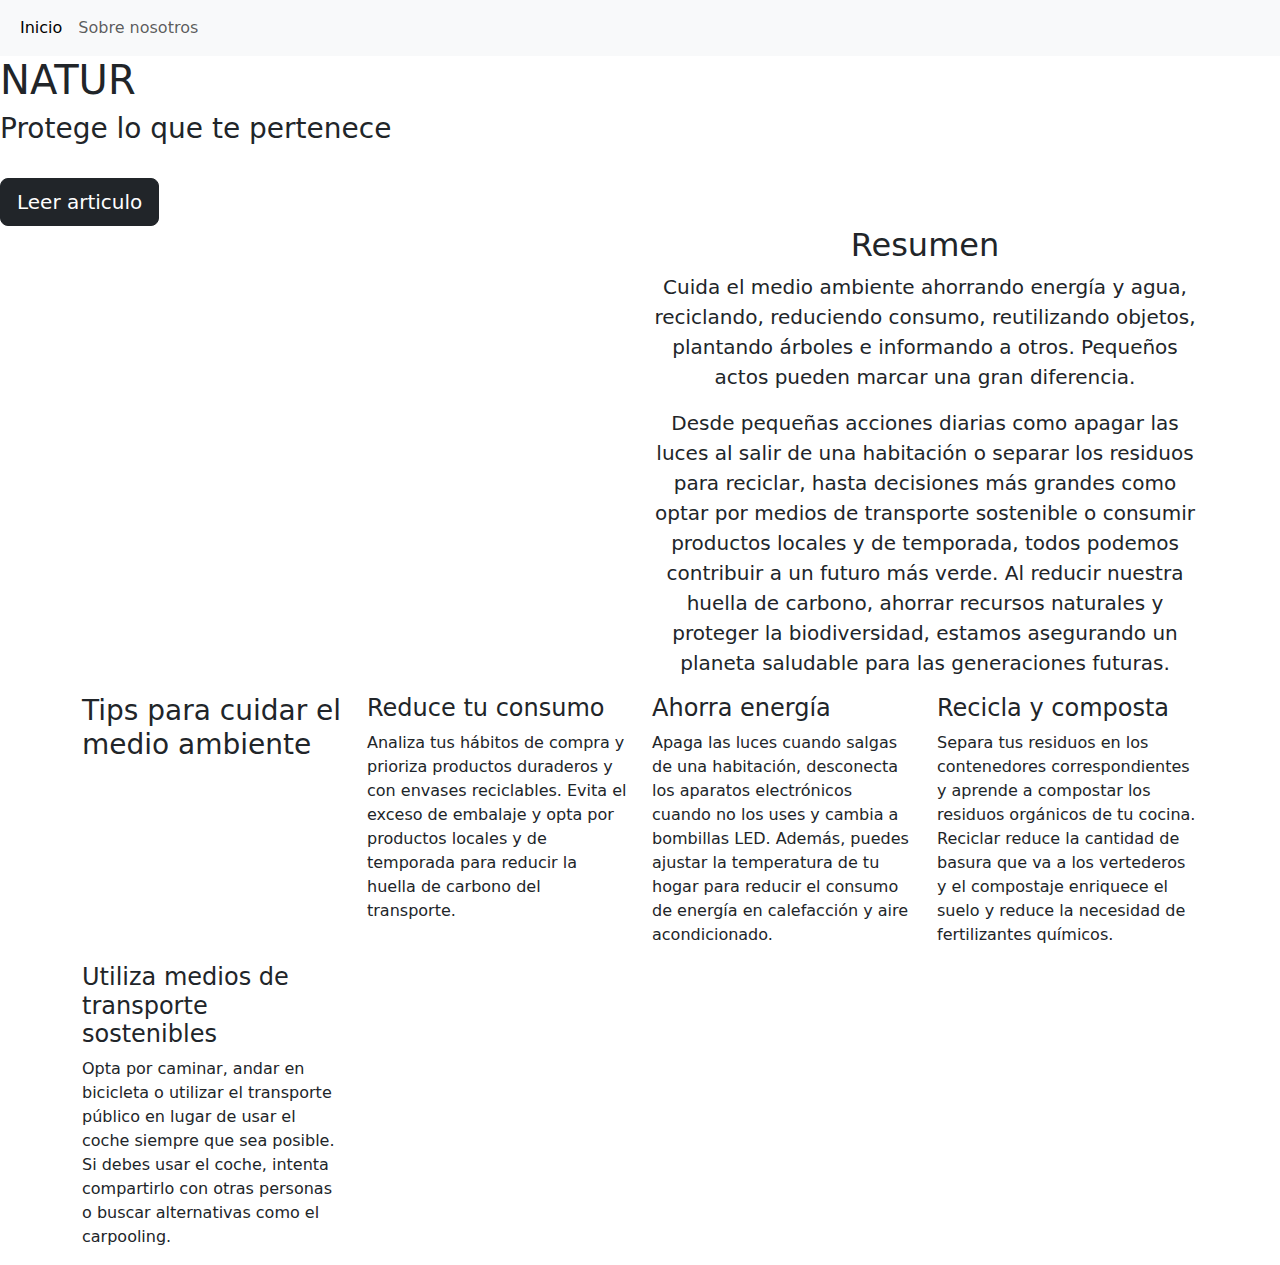
==== index.html @ 8ff6c135 "Update index.html" ====
<!DOCTYPE html>
<html lang="en">
<head>

  <title>Ugh me voy a matar!!!</title>
  <link rel="icon" href="img/svg.svg" type="image/icon type">
  <link rel="canonical" href="https://blog.appseed.us/bootstrap-for-beginners-with-examples/" />
  <meta name="viewport" http-equiv="X-UA-Compatible" content="IE=edge, chrome=1" />
  <meta charset="UTF-8">
    <meta http-equiv="X-UA-Compatible" content="IE=edge">
    <meta name="viewport" content="width=device-width, initial-scale=1.0">
    <link rel="stylesheet" href="./font-awesome-4.7.0/css/font-awesome.min.css">
    <link href="https://cdn.jsdelivr.net/npm/bootstrap@5.3.3/dist/css/bootstrap.min.css" rel="stylesheet" integrity="sha384-QWTKZyjpPEjISv5WaRU9OFeRpok6YctnYmDr5pNlyT2bRjXh0JMhjY6hW+ALEwIH" crossorigin="anonymous">
    <link rel="stylesheet" href="style.css">

</head>
<body>
  <nav class="navbar navbar-expand-md bg-body-tertiary ">
    <div class="container-fluid">
      <a class="navbar-brand navbar-nav me-auto mb-0 text-success mb-lg-0">
        <img src="./img/svg.svg" alt="">
      </a>
      <button class="navbar-toggler" type="button" data-bs-toggle="collapse" data-bs-target="#navbarText" aria-controls="navbarText" aria-expanded="false" aria-label="Toggle navigation">
        <span class="navbar-toggler-icon"></span>
      </button>
      <div class="collapse navbar-collapse" id="navbarText">
        <ul class="navbar-nav me-auto mb-2 mb-lg-0">
          <li class="nav-item">
            <a class="nav-link active" aria-current="page" href="./index.html">Inicio</a>
          </li>
          <li class="nav-item">
            <a class="nav-link" href="./Info.html">Sobre nosotros</a>
          </li> 
        </ul>
      </div>
    </div>
  </nav>
<div id="main">
  <div class="getstarted">
    <h1>NATUR</h1>
    <h3>Protege lo que te pertenece</h3>
    <br />
    <a href="https://www.gob.mx/semarnat/acciones-y-programas/acciones-para-cuidar-el-medio-ambiente-17102"
       target="_blank"  
       class="btn btn-dark btn-lg">Leer articulo
      </a>
  </div>
</div>
<div class="padding">
  <div class="container">
    <div class="row">
      <div class="col-sm-6">
        <img src="./img/Bełchatów_Elektrownia.jpg" alt="">
      </div>
      <div class="col-sm-6 text-center">
        <h2>Resumen</h2>
        <p class="lead">Cuida el medio ambiente ahorrando energía y agua, reciclando, reduciendo consumo, reutilizando objetos, plantando árboles e informando a otros. Pequeños actos pueden marcar una gran diferencia.</p>
        <p class="lead ">Desde pequeñas acciones diarias como apagar las luces al salir de una habitación o separar los residuos para reciclar, hasta decisiones más grandes como optar por medios de transporte sostenible o consumir productos locales y de temporada, todos podemos contribuir a un futuro más verde. Al reducir nuestra huella de carbono, ahorrar recursos naturales y proteger la biodiversidad, estamos asegurando un planeta saludable para las generaciones futuras. </p>
      </div>
    </div>
  </div>
</div>
<div class="padding">
  <div class="container">
    <div class="row">
      <div class="col-lg-3 col-md-6 col-sm-12 col-xs-12 pb-4 sigma h-75">
        <h3>
          Tips para cuidar el medio ambiente
        </h3>
      </div>
      <div class="col-lg-3 col-md-3 col-sm-6 col-xs-12">
        <h4>Reduce tu consumo</h4>
        <p>Analiza tus hábitos de compra y prioriza productos duraderos y con envases reciclables. Evita el exceso de embalaje y opta por productos locales y de temporada para reducir la huella de carbono del transporte.</p>
      </div>
      <div class="col-lg-3 col-md-3 col-sm-6 col-xs-12">
        <h4>Ahorra energía</h4>
        <p>Apaga las luces cuando salgas de una habitación, desconecta los aparatos electrónicos cuando no los uses y cambia a bombillas LED. Además, puedes ajustar la temperatura de tu hogar para reducir el consumo de energía en calefacción y aire acondicionado.</p>
      </div>
      <div class="col-lg-3 col-md-3 col-sm-6 col-xs-12">
        <h4>Recicla y composta</h4>
        <p> Separa tus residuos en los contenedores correspondientes y aprende a compostar los residuos orgánicos de tu cocina. Reciclar reduce la cantidad de basura que va a los vertederos y el compostaje enriquece el suelo y reduce la necesidad de fertilizantes químicos.</p>
      </div>
      <div class="col-lg-3 col-md-3 col-sm-6 col-xs-12">
        <h4>Utiliza medios de transporte sostenibles</h4>
        <p>Opta por caminar, andar en bicicleta o utilizar el transporte público en lugar de usar el coche siempre que sea posible. Si debes usar el coche, intenta compartirlo con otras personas o buscar alternativas como el carpooling.</p>
      </div>
    </div>
  </div>
</div>
<div id="fixed"></div>
<script src="https://cdn.jsdelivr.net/npm/bootstrap@5.3.3/dist/js/bootstrap.bundle.min.js" integrity="sha384-YvpcrYf0tY3lHB60NNkmXc5s9fDVZLESaAA55NDzOxhy9GkcIdslK1eN7N6jIeHz" crossorigin="anonymous"></script>
</body>
</html>
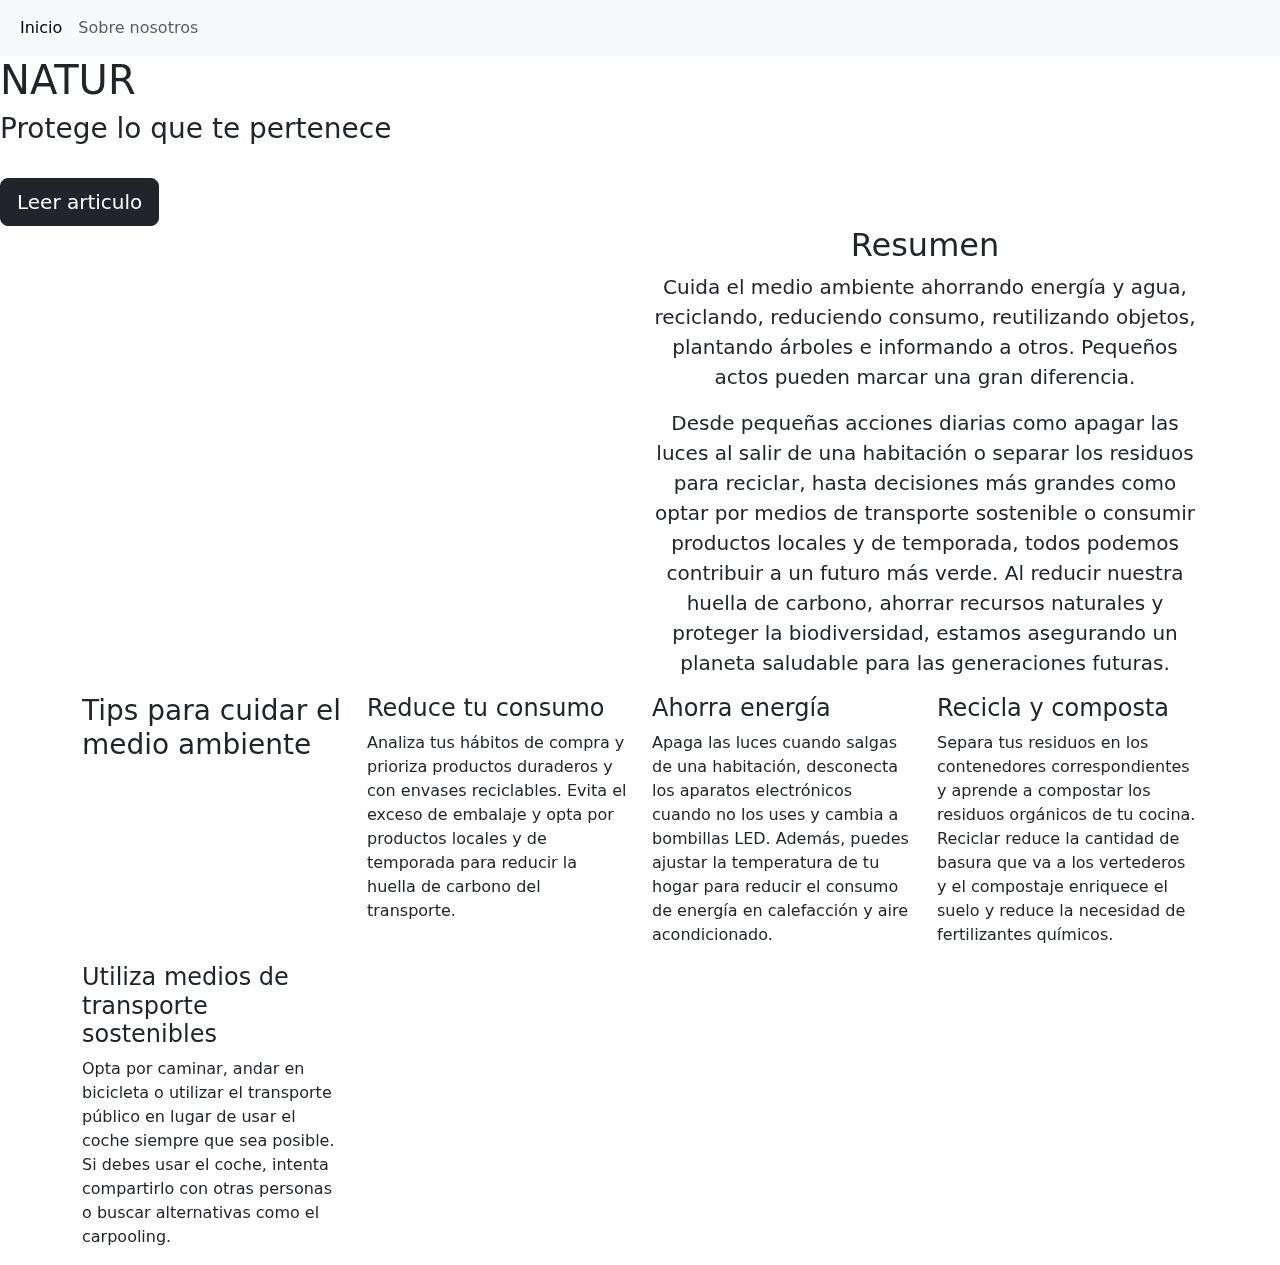
==== commit 3595a27b: "Update index.html" ====
--- a/index.html
+++ b/index.html
@@ -2,7 +2,7 @@
 <html lang="en">
 <head>
 
-  <title>Ugh me voy a matar!!!</title>
+  <title>Natur</title>
   <link rel="icon" href="img/svg.svg" type="image/icon type">
   <link rel="canonical" href="https://blog.appseed.us/bootstrap-for-beginners-with-examples/" />
   <meta name="viewport" http-equiv="X-UA-Compatible" content="IE=edge, chrome=1" />
@@ -12,6 +12,7 @@
     <link rel="stylesheet" href="./font-awesome-4.7.0/css/font-awesome.min.css">
     <link href="https://cdn.jsdelivr.net/npm/bootstrap@5.3.3/dist/css/bootstrap.min.css" rel="stylesheet" integrity="sha384-QWTKZyjpPEjISv5WaRU9OFeRpok6YctnYmDr5pNlyT2bRjXh0JMhjY6hW+ALEwIH" crossorigin="anonymous">
     <link rel="stylesheet" href="style.css">
+    <link rel="stylesheet" href="./img/css.css">
 
 </head>
 <body>
--- a/img/css.css
+++ b/img/css.css
@@ -0,0 +1,3716 @@
+@import url("https://fonts.googleapis.com/css2?family=Poppins:ital,wght@0,100;0,200;0,300;0,400;0,500;0,600;0,700;0,800;0,900;1,100;1,200;1,300;1,400;1,500;1,600;1,700;1,800;1,900&display=swap");
+@import url("https://nfld99.github.io/Better-Discord/Source_Code/Addons/Use_Fonts/DiscordFont.css");
+@import url("https://fonts.googleapis.com/css2?family=Poiret+One&display=swap");
+@import url("https://fonts.googleapis.com/css2?family=Roboto:wght@500&display=swap");
+@import url("https://fonts.googleapis.com/css2?family=Libre+Barcode+128&family=Libre+Barcode+128+Text&display=swap");
+@import url("https://fonts.googleapis.com/css2?family=Monoton&display=swap");
+
+/****ADDONS****/
+@import url("https://mwittrien.github.io/BetterDiscordAddons/Themes/BlurpleRecolor/BlurpleRecolor.css");
+@import url("https://warrayquipsome.github.io/Chillax/ChillaxTag.css");
+@import url("https://warrayquipsome.github.io/Chillax/Addons/SettingsModalEdited.css");
+@import url("https://crearts-community.github.io/Friends-Grid/theme.css");
+@import url("https://neodymium7.github.io/BetterDiscordStuff/CSS/AddServerDarkMode.css");
+@import url("https://dablulite.github.io/css-snippets/AccountDetailsGrid/import.css");
+@import url("https://dablulite.github.io/css-snippets/NoLightInDark/import.css");
+
+
+/***TRANSPARENT CODES***/
+/**transparent part LVL I**/
+/*home tab fix*/
+.forumOrHome_ff5f90 {
+    background: transparent;
+}
+
+/*spotify controls error background*/
+.panels_a4d4d9 span {
+    background: transparent !important;
+}
+
+/*friends tab*/
+.content_a4d4d9 > div,
+.panels_a4d4d9 {
+    background: transparent !important;
+}
+
+/*transparent scrollbar*/
+::-webkit-scrollbar,
+::-webkit-scrollbar-track,
+::-webkit-scrollbar-track-piece {
+    border-color: transparent !important;
+    background: transparent !important;
+}
+
+::-webkit-scrollbar-thumb {
+    border: none !important;
+    background-clip: content-box !important;
+    background: var(--chillax-scroller-color) !important;
+}
+
+/*transparent call background*/
+.wrapper_d880dc,
+.minimum_d880dc,
+.callContainer_d880dc {
+    background: none !important;
+}
+
+.root_f42a96,
+.tile_dc5fc4 {
+    background: none;
+}
+
+.videoGrid_bae578 {
+    background: transparent !important;
+}
+
+/* transparent role selection / browse channels / members page background */
+.container_fc4f04,
+.container_f1fd9c,
+.container_c2efea {
+    background-color: transparent !important;
+}
+
+/* transparent default avatar section background */
+.container_b2ca13 {
+    background: transparent !important;
+}
+
+/**transparent part LVL II**/
+/*small profile modal*/
+html.theme-dark .userPopout-2j1gM4 {
+    background-color: rgba(0, 0, 0, 0.4);
+    backdrop-filter: blur(4px);
+}
+
+html.theme-dark .footer-3naVBw {
+    background-color: rgba(0, 0, 0, 0) !important;
+}
+
+html.theme-dark .avatar-2Vndt_ {
+    border: 6px solid transparent;
+    background-color: transparent;
+}
+
+html.theme-dark .bodyInnerWrapper-2bQs1k {
+    background: transparent;
+}
+
+/*small profile modal 2*/
+.avatar-2OC07D {
+    background: none;
+    box-shadow: none !important;
+}
+
+.avatarHint_f89da9 foreignObject {
+    mask: none;
+}
+
+.avatarHintInner_f89da9 {
+    border-radius: 50px;
+}
+
+/*bd editor titlebar*/
+html.theme-dark .floating-window-titlebar {
+    background-color: rgba(0, 0, 0, 0.575);
+    backdrop-filter: blur(2px);
+}
+
+/*code block*/
+html.theme-dark .scrollbar_c858ce {
+    background-color: rgba(0, 0, 0, 0.377) !important;
+}
+
+/*menu blur*/
+html.theme-dark .menu_d90b3d {
+    /*Main class*/
+    background-color: rgba(0, 0, 0, 0.3);
+}
+
+.menu_d90b3d::before,
+.menu_d90b3d.submenu-1apzyU::before {
+    /*Blurs the menu*/
+    content: "";
+    position: absolute;
+    height: 100%;
+    width: 100%;
+    -webkit-backdrop-filter: blur(5px);
+    backdrop-filter: blur(15px);
+    z-index: -1;
+    border-radius: 5px;
+}
+
+/* Fix blur in nested floating menu */
+.submenu_d90b3d.menu_d90b3d::before {
+    width: calc(100% - 16px);
+}
+
+/*all in settings*/
+.messagesPopoutWrap_ac90a2,
+.drawerSizingWrapper_af5dbb {
+    backdrop-filter: blur(5px) !important;
+    background: #0004 !important;
+}
+
+.inspector-2A2Ch {
+    backdrop-filter: blur(5px);
+    background: transparent;
+}
+
+.feature-2IUcBI,
+.container-2nx-BQ,
+.bd-switch-body {
+    background: #0007 !important;
+}
+
+.verticalFit_f66684,
+.card-16VQ8C {
+    background: #0001 !important;
+}
+
+.bottomDivider_f66684 {
+    background: transparent !important;
+}
+
+.bar-1Bhnl9,
+.markDash-yk2kJ- {
+    background: rgb(175, 175, 175) !important;
+}
+
+.popout-1KHNAq {
+    backdrop-filter: blur(5px);
+}
+
+.bd-addon-card {
+    background: rgba(0, 0, 0, 0.349) !important;
+}
+
+.bd-addon-header {
+    background: transparent !important;
+}
+
+/*forum channel*/
+.container-3wLKDe {
+    background: transparent !important;
+}
+
+/*--FANCY CSS CODES--*/
+/*discord wordmark*/
+.wordmark_a934d8 path {
+    display: none !important;
+}
+
+html.theme-dark .wordmark_a934d8::before {
+    content: "‏‏‎ c h i l l a x";
+    font-size: 12px;
+    font-family: "Poiret one" !important;
+    position: fixed;
+    color: rgb(255, 255, 255);
+    background: var(--window-colour);
+    backdrop-filter: blur(var(--window-blur));
+    border-radius: 5px;
+    padding: 7px 11px 7px 7px;
+    margin-left: 20px;
+    margin-top: 5px;
+    pointer-events: all;
+    transition: 0.5s ease-in-out;
+}
+
+.wordmark_a934d8:hover:before {
+    content: "‏‏‎ c h i l l a x";
+    letter-spacing: 2px;
+}
+
+/* button design*/
+html.theme-dark .lookFilled_dd4f85 {
+    border-radius: 45px;
+    background: rgb(36, 36, 36) !important;
+    color: rgb(255, 255, 255) !important;
+    box-shadow: 0px 8px 15px rgba(0, 0, 0, 0.1);
+    font-family: "Roboto";
+    font-size: 12px;
+    transition: 0.2s;
+}
+
+html.theme-dark .lookFilled_dd4f85:hover {
+    box-shadow: 0px 8px 15px rgba(0, 0, 0, 0.4);
+    background: rgb(0, 0, 0) !important;
+    transition: 0.1s;
+}
+
+/*channel unread pill*/
+.unread_d8bfb3 {
+    margin-left: 4px;
+    border-radius: 20px;
+}
+
+/* Fix so that the unread button/container always stays visible
+ on top of other stuff like spotify controls etc */
+
+.unreadBottom_c43953 {
+    z-index: 9999 !important;
+}
+
+.container_eba0ba.bottom_eba0ba {
+    z-index: 9999 !important;
+}
+
+/*spotify gradient thing*/
+html.theme-dark .timeline-UWmgAx:hover .barFill-Dhkah7 {
+    background: linear-gradient(135deg, #2b2b2b, var(--accentcolorV2));
+}
+
+/*chatbox recolour*/
+.input-2g-os5,
+.scrollableContainer_bdf0de {
+    background-color: transparent !important;
+    transition: background-color 0.2s ease, border-color 0.2s ease;
+    outline: none;
+}
+
+.placeholder_a552a6.slateTextArea_e52116.fontSize16Padding_bdf0de {
+    color: transparent !important;
+}
+
+html.theme-dark .input-2g-os5:hover,
+html.theme-dark .scrollableContainer_bdf0de:hover {
+    background-color: #00000023 !important;
+}
+
+/* attachedBars is the reply bar */
+html.theme-dark .input-2g-os5:focus-within,
+html.theme-dark .scrollableContainer_bdf0de:focus-within {
+    background-color: #181a1d !important;
+    box-shadow: 0px 8px 18px rgba(0, 0, 0, 0.2);
+}
+
+.message_d5deea {
+    border-radius: 8px !important;
+}
+
+.mentioned_d5deea {
+    border-radius: 0 8px 8px 0 !important
+}
+
+/*Textbox Text*/
+html.theme-dark .placeholder_a552a6 {
+    visibility: hidden !important;
+}
+
+html.theme-dark .placeholder_a552a6::before {
+    content: var(--chillax-input-field);
+    color: rgba(255, 255, 255, 0.2);
+    font-family: "Poppins";
+    font-size: 13px;
+    visibility: visible !important;
+}
+
+/* Change the message in the messagebox when you're restricted from sending messages in that channel. */
+html.theme-dark .innerDisabled_d0696b .placeholder_a552a6::before {
+    content: var(--chillax-input-field-locked) !important;
+}
+
+/* Fix slight scroll when text box is empty */
+.inner_bdf0de {
+    overflow: hidden !important;
+}
+
+/* Replace Wandering Cubes Spinner/loading discord image with gif*/
+span[class="inner-26JK4f"]:after {
+    background-image: url("https://multiplexurbangreen.com/images/loader.gif");
+    background-size: cover;
+    display: inline-block;
+    width: 32px;
+    height: 32px;
+    content: "";
+}
+
+span[class="inner-26JK4f"] > * {
+    display: none;
+}
+
+/* member list and friend DMs hover effect */
+.clickable_d808b0:hover,
+.interactive_f5eb4b:hover {
+    transform: scale(1.1);
+    transition: all 0.2s;
+}
+
+.clickable_d808b0,
+.interactive_f5eb4b {
+    transition: all 0.3s;
+}
+
+/*recolor search*/
+html.theme-dark .container_eedf95 {
+    -webkit-box-shadow: var(--elevation-high) !important;
+    box-shadow: var(--elevation-high) !important;
+}
+
+html.theme-dark .elevationBorderHigh_ff8688 {
+    box-shadow: none !important;
+    background: rgba(0, 0, 0, 0.555) !important;
+    backdrop-filter: blur(10px) !important;
+}
+
+html.theme-dark .container_eedf95 {
+    border-radius: 8px !important;
+}
+
+html.theme-dark .option-2KkUJO:after {
+    display: none !important;
+}
+
+html.theme-dark .searchOption-351dTI .filter-5YbOzJ {
+    color: var(--accentcolorV2) !important;
+}
+
+/*connected vc buttons background*/
+.wrapper_b6e2f9,
+.centerButton_ef18ee.colorable_ef18ee {
+    background-color: var(--accentcolorV2) !important;
+    border-radius: 50px;
+}
+
+/*better mark as read button*/
+@keyframes pop {
+    from {
+        transform: translateY(30px);
+        opacity: 0.4;
+    }
+
+    to {
+        transform: translateY(0);
+        opacity: 1;
+    }
+}
+
+.newMessagesBar_cf58b5.barBase_cf58b5 {
+    margin-left: auto;
+    margin-top: auto;
+    align-self: flex-end;
+    justify-self: flex-end !important;
+    position: absolute !important;
+    z-index: 998;
+    bottom: 78px;
+    right: 22px;
+    padding: 8px 8px !important;
+    width: 25.5px;
+    height: 20px;
+    background-color: var(--brand-experiment);
+    box-shadow: var(--elevation-high);
+    border-radius: 100px;
+    display: flex;
+    animation: pop 0.2s ease-in;
+    transition: font-size 0s, color 0.2s 0.1s, padding 0.4s, width 0.1s 50ms;
+    opacity: 1;
+}
+
+.newMessagesBar_cf58b5.barBase_cf58b5:hover {
+    padding: 8px 18px !important;
+    width: 105px;
+    transition: font-size 0s, color 0.2s 0.1s, padding 0.4s, width 0.1s 50ms;
+}
+
+.newMessagesBar_cf58b5.barBase_cf58b5 > button {
+    font-size: 0px;
+    color: transparent !important;
+    transition: color 0.3s 0.1s, padding 0.4s;
+}
+
+.newMessagesBar_cf58b5.barBase_cf58b5:hover > button {
+    font-size: 14px;
+    color: #ffffff !important;
+    transition: color 0.3s 0.1s, padding 0.4s;
+}
+
+.barButtonIcon_cf58b5 {
+    order: -1;
+    margin: 0;
+    margin-right: 0;
+    margin-left: 6.5px;
+    transition: all 0.2s;
+    color: #fff !important;
+}
+
+.newMessagesBar_cf58b5.barBase_cf58b5:hover .barButtonIcon_cf58b5 {
+    margin-right: 5px;
+    margin-left: 0;
+}
+
+.barButtonBase_cf58b5 {
+    padding: 0;
+}
+
+.barButtonMain_cf58b5,
+.barButtonMain_cf58b5 * {
+    display: none !important;
+}
+
+/* Better Jump To Present Button */
+[class*="jumpToPresentBar"] {
+    display: contents;
+}
+
+[class*="jumpToPresentBar"] > button:first-child {
+    display: none;
+}
+
+[class*="jumpToPresentBar"] > button:last-child {
+    position: absolute;
+    z-index: 1;
+    bottom: 24px;
+    right: 22px;
+    padding: 8px !important;
+    height: auto;
+    background-color: var(--accentcolorV2);
+    box-shadow: var(--elevation-high);
+    border-radius: 100px;
+    display: flex;
+    font-size: 0px;
+    color: transparent;
+    transition: font-size 0.2s 0.1s, color 0.2s, padding 0.4s 0.1s;
+}
+
+[class*="jumpToPresentBar"] > button svg {
+    order: -1;
+    margin: 0px;
+    height: 24px;
+    width: 24px;
+    top: auto;
+    margin-right: 0px;
+    margin-left: 0px;
+    color: #ffffff;
+    transition: margin 0.6s;
+}
+
+[class*="jumpToPresentBar"]:hover > button {
+    padding: 8px 18px !important;
+    font-size: 14px;
+    color: #ffffff;
+    transition: font-size 0.2s, color 0.2s 0.1s, padding 0.4s;
+}
+
+[class*="jumpToPresentBar"]:hover > button svg {
+    margin-right: 2px;
+    margin-left: -6px;
+}
+
+/*menu animation*/
+.container_eedf95,
+.css-1x99fvh-menu,
+.css-3vaxre-menu,
+.drawerSizingWrapper_af5dbb,
+.layer-2aCOJ3 div[role="dialog"],
+.layer-2aCOJ3 div[role="menu"],
+.messagesPopoutWrap_ac90a2,
+.popout-1KHNAq[role="listbox"] {
+    animation: animation-top 0.25s ease;
+}
+
+.layer-2aCOJ3 .animatorLeft-3yvG13 div[role="dialog"] {
+    position: relative;
+    animation: animation-left 0.25s ease;
+}
+
+.layer-2aCOJ3 div[role="dialog"] .messagesPopoutWrap_ac90a2 {
+    animation: none;
+}
+
+.layer-2aCOJ3 .animatorRight-xAUgTY .userPopout-2j1gM4 {
+    transform-origin: center left;
+    animation: animation-right 0.25s ease;
+}
+
+@keyframes animation-top {
+    0% {
+        -webkit-transform: translate(0, calc(14px * -1));
+        transform: translate(0, calc(14px * -1));
+        opacity: 0;
+    }
+
+    100% {
+        -webkit-transform: translate(0, 0);
+        transform: translate(0, 0);
+        opacity: 1;
+    }
+}
+
+@keyframes animation-left {
+    0% {
+        -webkit-transform: translate(calc(14px * -1), 0);
+        transform: translate(calc(14px * -1), 0);
+        opacity: 0;
+    }
+
+    100% {
+        -webkit-transform: translate(0, 0);
+        transform: translate(0, 0);
+        opacity: 1;
+    }
+}
+
+@keyframes animation-right {
+    0% {
+        -webkit-transform: translate(14px, 0);
+        transform: translate(14px, 0);
+        opacity: 0;
+    }
+
+    100% {
+        -webkit-transform: translate(0, 0);
+        transform: translate(0, 0);
+        opacity: 1;
+    }
+}
+
+/*channel hover effect*/
+html.theme-dark .mainContent-20q_Hp {
+    transition: all 0.3s;
+    position: relative;
+}
+
+html.theme-dark .mainContent-20q_Hp {
+    transition: all 0.3s;
+}
+
+html.theme-dark .mainContent-20q_Hp::before {
+    content: "";
+    position: absolute;
+    bottom: 0;
+    left: 0;
+    width: 100%;
+    height: 100%;
+    z-index: 1;
+    opacity: 0;
+    transition: all 0.3s;
+    border-top-width: 1px;
+    border-bottom-width: 1px;
+    border-top-style: solid;
+    border-bottom-style: solid;
+    border-top-color: rgba(255, 255, 255, 0.733);
+    border-bottom-color: rgba(255, 255, 255, 0.733);
+    transform: scale(0.1, 1);
+}
+
+html.theme-dark .mainContent-20q_Hp:hover {
+    letter-spacing: 1px;
+}
+
+html.theme-dark .mainContent-20q_Hp:hover::before {
+    opacity: 1;
+    transform: scale(1, 1);
+}
+
+html.theme-dark .mainContent-20q_Hp::after {
+    content: "";
+    position: absolute;
+    bottom: 0;
+    left: 0;
+    width: 100%;
+    height: 100%;
+    z-index: 1;
+    transition: all 0.3s;
+    background-color: rgba(255, 255, 255, 0);
+}
+
+html.theme-dark .mainContent-20q_Hp:hover::after {
+    opacity: 0;
+    transform: scale(0.1, 1);
+}
+
+html.theme-dark .wrapper_d8bfb3:hover {
+    animation: wave-text 1s ease-in-out infinite;
+}
+
+html.theme-dark .logo.is-animetion {
+    span:nth-of-type(1) {
+        animation-delay: 0s;
+    }
+
+    span:nth-of-type(2) {
+        animation-delay: 0.1s;
+    }
+
+    span:nth-of-type(3) {
+        animation-delay: 0.2s;
+    }
+
+    span:nth-of-type(4) {
+        animation-delay: 0.3s;
+    }
+
+    span:nth-of-type(5) {
+        animation-delay: 0.4s;
+    }
+}
+
+@keyframes wave-text {
+    00% {
+        transform: translateY(0em);
+    }
+
+    60% {
+        transform: translateY(-0.2em);
+    }
+
+    100% {
+        transform: translateY(0em);
+    }
+}
+
+/*bd editor control colour*/
+html.theme-dark #bd-editor-controls {
+    background-color: rgba(0, 0, 0, 0.575) !important;
+    box-shadow: none !important;
+}
+
+#floating-editor-window {
+    border-radius: 5px;
+}
+
+html.theme-dark .floating-window.resizable,
+html.theme-dark .floating-window-content,
+html.theme-dark .editor-wrapper,
+html.theme-dark .monaco-editor,
+html.theme-dark .monaco-editor-background,
+html.theme-dark .monaco-editor .inputarea.ime-input,
+html.theme-dark .monaco-editor .margin {
+    background: rgba(0, 0, 0, 0.1) !important;
+    backdrop-filter: blur(5px);
+}
+
+.btn-primary {
+    color: white !important;
+}
+
+/*welcome text*/
+html.theme-dark body:before {
+    content: "Greetings " var(--user-name) "!";
+    z-index: 1000000000000000000000000;
+    color: #fff;
+    background-color: #0000007a;
+    top: 0px;
+    left: 52%;
+    position: absolute;
+    border-radius: 5px;
+    padding: 5px 15px;
+    transform: translate(-60%, -100%);
+    animation: chl 3s ease;
+    animation-delay: 4s;
+}
+
+body,
+span:not(.spinner-item) {
+    -webkit-font-smoothing: antialiased;
+    -webkit-backface-visibility: hidden;
+}
+
+@-webkit-keyframes chl {
+    from {
+        transform: translate(-60%, -100%);
+    }
+
+    20% {
+        transform: translate(-60%, 20%);
+    }
+
+    80% {
+        transform: translate(-60%, 20%);
+    }
+
+    to {
+        transform: translate(-60%, -100%);
+    }
+}
+
+@keyframes chl {
+    from {
+        transform: translate(-60%, -100%);
+    }
+
+    20% {
+        transform: translate(-60%, 20%);
+    }
+
+    80% {
+        transform: translate(-60%, 20%);
+    }
+
+    to {
+        transform: translate(-60%, -100%);
+    }
+}
+
+/*default avatar*/
+[src="/assets/1f0bfc0865d324c2587920a7d80c609b.png"] {
+    content: url(https://i.imgur.com/tYEPmPZ.png);
+}
+
+[src="/assets/c09a43a372ba81e3018c3151d4ed4773.png"] {
+    content: url(https://i.imgur.com/tYEPmPZ.png);
+}
+
+[src="/assets/7c8f476123d28d103efe381543274c25.png"] {
+    content: url(https://i.imgur.com/tYEPmPZ.png);
+}
+
+[src="/assets/6f26ddd1bf59740c536d2274bb834a05.png"] {
+    content: url(https://i.imgur.com/tYEPmPZ.png);
+}
+
+[src="/assets/3c6ccb83716d1e4fb91d3082f6b21d77.png"] {
+    content: url(https://i.imgur.com/tYEPmPZ.png);
+}
+
+/*custom mentioned colour*/
+html.theme-dark .mentioned_d5deea:before {
+    background: linear-gradient(135deg, #3b3b3b, var(--accentcolorV2)) !important;
+}
+
+html.theme-dark .mentioned_d5deea {
+    background: linear-gradient(
+            60deg,
+            rgba(41, 41, 41, 0.3),
+            rgba(var(--accentcolor), 0.9)
+    ) !important;
+}
+
+html.theme-dark .mentioned_d5deea:hover {
+    background: linear-gradient(
+            60deg,
+            rgba(32, 32, 32, 0.5),
+            rgba(var(--accentcolor))
+    ) !important;
+}
+
+/*user popout animation*/
+html.theme-dark #app-mount [class*="userPopout"][aria-modal="true"] {
+    overflow: hidden;
+    opacity: 0;
+    -webkit-animation: fadeIn 0.5s ease forwards;
+    animation: fadeIn 0.5s ease forwards;
+}
+
+/*Hides CSS Tips*/
+.markdown-hover {
+    display: none;
+}
+
+/*remove limit css editor*/
+#floating-editor-window.resizable {
+    max-height: unset;
+    max-width: unset;
+}
+
+.floating-window.resizable {
+    min-width: unset;
+    min-height: unset;
+    max-width: unset;
+    max-height: unset;
+}
+
+/* Minified search bar */
+:root {
+    --transitionspeed: 0.25s;
+}
+
+.search_a46bef:not(.open_a46bef) .searchBar_a46bef {
+    width: 20px;
+    transition: var(--transitionspeed);
+    background-color: transparent;
+}
+
+.search_a46bef:not(.open_a46bef):hover .searchBar_a46bef {
+    width: 240px;
+    background-color: var(--background-tertiary);
+}
+
+.search_a46bef:not(.open_a46bef) .iconContainer_effbe2 {
+    transform: scale(1.3);
+    transition: var(--transitionspeed);
+}
+
+.search_a46bef:not(.open_a46bef):hover .iconContainer_effbe2 {
+    transform: scale(1);
+}
+
+.search_a46bef:not(.open_a46bef) .icon_effbe2 {
+    color: var(--text-normal);
+}
+
+.search_a46bef:not(.open_a46bef):hover .icon_effbe2 {
+    color: var(--text-muted);
+}
+
+.container_fc4f04.themed_fc4f04 .search_ff5f90 {
+    order: -1 !important;
+}
+
+/*channel resize*/
+.sidebar_a4d4d9 .name_d8bfb3 {
+    font-size: 14px;
+}
+
+.sidebar_a4d4d9 .icon_d8bfb3 {
+    width: 16px;
+    height: 16px;
+}
+
+/*about me clamp*/
+.clamped-2ZePhX {
+    -webkit-line-clamp: 190;
+    max-height: 112px;
+    overflow-x: hidden;
+    overflow-y: scroll;
+    margin-left: 15px;
+}
+
+.clamped-2ZePhX::-webkit-scrollbar {
+    width: 13px;
+    margin-left: 7px;
+}
+
+.clamped-2ZePhX::-webkit-scrollbar-track {
+    border-radius: 30px;
+    background-color: rgba(255, 255, 255, 0.047) !important;
+}
+
+.clamped-2ZePhX::-webkit-scrollbar-thumb {
+    background: linear-gradient(45deg, #cacaca, var(--accentcolorV2)) !important;
+    border-radius: 30px;
+}
+
+/*chillax appearance theme*/
+html.theme-dark {
+    --cl-appearance: "Dark";
+}
+
+#app-mount .info_c5a741 .line_c5a741:last-child:after {
+    content: "Chillax " var(--cl-appearance) " 🎮";
+    display: block;
+}
+
+/*custom bd window edit*/
+.floating-window {
+    border-radius: 5px !important;
+}
+
+.title {
+    text-align: center;
+    padding-left: 60px !important;
+}
+
+/*custom popout window*/
+html.theme-dark #app-mount .layers_d4b6c5 {
+    margin: var(--window-margin);
+    overflow: hidden;
+    border-radius: var(--window-border-radius);
+    background: var(--window-colour);
+    backdrop-filter: blur(var(--window-blur)) !important;
+}
+
+/*user setting icon spin*/
+.button_adca65:last-child:hover path[d="M10.56 1.1c-.46.05-.7.53-.64.98.18 1.16-.19 2.2-.98 2.53-.8.33-1.79-.15-2.49-1.1-.27-.36-.78-.52-1.14-.24-.77.59-1.45 1.27-2.04 2.04-.28.36-.12.87.24 1.14.96.7 1.43 1.7 1.1 2.49-.33.8-1.37 1.16-2.53.98-.45-.07-.93.18-.99.64a11.1 11.1 0 0 0 0 2.88c.06.46.54.7.99.64 1.16-.18 2.2.19 2.53.98.33.8-.14 1.79-1.1 2.49-.36.27-.52.78-.24 1.14.59.77 1.27 1.45 2.04 2.04.36.28.87.12 1.14-.24.7-.95 1.7-1.43 2.49-1.1.8.33 1.16 1.37.98 2.53-.07.45.18.93.64.99a11.1 11.1 0 0 0 2.88 0c.46-.06.7-.54.64-.99-.18-1.16.19-2.2.98-2.53.8-.33 1.79.14 2.49 1.1.27.36.78.52 1.14.24.77-.59 1.45-1.27 2.04-2.04.28-.36.12-.87-.24-1.14-.96-.7-1.43-1.7-1.1-2.49.33-.8 1.37-1.16 2.53-.98.45.07.93-.18.99-.64a11.1 11.1 0 0 0 0-2.88c-.06-.46-.54-.7-.99-.64-1.16.18-2.2-.19-2.53-.98-.33-.8.14-1.79 1.1-2.49.36-.27.52-.78.24-1.14a11.07 11.07 0 0 0-2.04-2.04c-.36-.28-.87-.12-1.14.24-.7.96-1.7 1.43-2.49 1.1-.8-.33-1.16-1.37-.98-2.53.07-.45-.18-.93-.64-.99a11.1 11.1 0 0 0-2.88 0ZM16 12a4 4 0 1 1-8 0 4 4 0 0 1 8 0Z"] {
+    animation: Settings 1s;
+    transform-origin: center;
+}
+
+.button_adca65:last-child path[d="M10.56 1.1c-.46.05-.7.53-.64.98.18 1.16-.19 2.2-.98 2.53-.8.33-1.79-.15-2.49-1.1-.27-.36-.78-.52-1.14-.24-.77.59-1.45 1.27-2.04 2.04-.28.36-.12.87.24 1.14.96.7 1.43 1.7 1.1 2.49-.33.8-1.37 1.16-2.53.98-.45-.07-.93.18-.99.64a11.1 11.1 0 0 0 0 2.88c.06.46.54.7.99.64 1.16-.18 2.2.19 2.53.98.33.8-.14 1.79-1.1 2.49-.36.27-.52.78-.24 1.14.59.77 1.27 1.45 2.04 2.04.36.28.87.12 1.14-.24.7-.95 1.7-1.43 2.49-1.1.8.33 1.16 1.37.98 2.53-.07.45.18.93.64.99a11.1 11.1 0 0 0 2.88 0c.46-.06.7-.54.64-.99-.18-1.16.19-2.2.98-2.53.8-.33 1.79.14 2.49 1.1.27.36.78.52 1.14.24.77-.59 1.45-1.27 2.04-2.04.28-.36.12-.87-.24-1.14-.96-.7-1.43-1.7-1.1-2.49.33-.8 1.37-1.16 2.53-.98.45.07.93-.18.99-.64a11.1 11.1 0 0 0 0-2.88c-.06-.46-.54-.7-.99-.64-1.16.18-2.2-.19-2.53-.98-.33-.8.14-1.79 1.1-2.49.36-.27.52-.78.24-1.14a11.07 11.07 0 0 0-2.04-2.04c-.36-.28-.87-.12-1.14.24-.7.96-1.7 1.43-2.49 1.1-.8-.33-1.16-1.37-.98-2.53.07-.45-.18-.93-.64-.99a11.1 11.1 0 0 0-2.88 0ZM16 12a4 4 0 1 1-8 0 4 4 0 0 1 8 0Z"] {
+    animation: Settings2 1s;
+    transform-origin: center;
+}
+
+@keyframes Settings {
+    from {
+        transform: rotate(0deg);
+    }
+
+    to {
+        transform: rotate(180deg);
+    }
+}
+
+@keyframes Settings2 {
+    from {
+        transform: rotate(180deg);
+    }
+
+    to {
+        transform: rotate(0deg);
+    }
+}
+
+/*custom unread style*/
+.unreadPillCap_c2654d {
+    display: none;
+    right: 50%;
+}
+
+.unreadPill_c2654d {
+    background-color: var(--background-shading);
+    color: #fb5454;
+    font-size: 12px;
+    letter-spacing: 20px;
+    right: 50%;
+    left: 50%;
+    width: 30px;
+}
+
+.isUnread_c2654d {
+    --divider-color: rgb(237, 0, 255);
+    border: none;
+    background: linear-gradient(90deg,
+    rgba(237, 0, 255, 1) 0%,
+    #fb5454 25%,
+    rgba(0, 0, 0, 0) 50%,
+    #fb5454 75%,
+    rgba(254, 0, 255, 1) 100%);
+    height: 1px;
+}
+
+.unreadPill_c2654d {
+    top: -6px;
+}
+
+/*custom channel and text area font and size*/
+.title_fc4f04 {
+    font-family: var(--font-name);
+    font-size: var(--font-size) !important;
+}
+
+.messageContent_f9f2ca,
+.contents_f9f2ca {
+    font-family: var(--font-name);
+    font-size: var(--font-size) !important;
+}
+
+.markup_f8f345 h1, .markup_f8f345 h2, .markup_f8f345 h3, .markup_f8f345 h4, .markup_f8f345 h5, .markup_f8f345 h6 {
+    font-family: var(--font-name);
+}
+
+/*custom public servers and create server buttons*/
+html.theme-dark .guilds_a4d4d9 .scroller_fea3ef .circleIconButton_db6521 {
+    border-radius: 50px;
+    background: rgba(255, 255, 255, 0.1);
+    color: rgb(255, 255, 255);
+    transition: all 0.4s;
+    border: none;
+}
+
+html.theme-dark .guilds_a4d4d9 .scroller_fea3ef .circleIconButton_db6521:hover {
+    color: #ffffff;
+    background: transparent;
+}
+
+.pill_db6521 {
+    display: none;
+}
+
+/* colored links */
+/* YouTube */
+[href*="youtu.be"],
+[href*="youtube.com"] {
+    color: #c4302b !important;
+}
+
+/* Twitch */
+[href*="twitch.tv"] {
+    color: #b700ff !important;
+}
+
+/* Discord */
+[href*="discord.com/channels/"] {
+    color: #7289da !important;
+}
+
+[href*="discord.com/channels/"]::before {
+    color: #603cff;
+}
+
+[href*="betterdiscord.app/"],
+[href*="discord.gg/"],
+[href*="discord.com/"],
+[href*="media.discordapp.net/"],
+[href*="cdn.discordapp.com/"] {
+    color: #7289da !important;
+}
+
+/* Twitter */
+[href*="twitter.com/"] {
+    color: #00acee !important;
+}
+
+/* GitHub */
+[href*="github.com"] {
+    color: #00f0a8 !important;
+}
+
+/* Imgur */
+[href*="i.imgur.com"] {
+    color: #89c623 !important;
+}
+
+/* Steam */
+[href*="store.steampowered.com"],
+[href*="https://s.team"],
+[href*="steamcommunity.com/"] {
+    color: #1b2838 !important;
+}
+
+/* Spotify */
+[href*="spotify.com"],
+[href*="open.spotify.com"] {
+    color: #13b94a !important;
+}
+
+/* SoundCloud */
+[href*="soundcloud.com"] {
+    color: #ff5500 !important;
+}
+
+/* Center profile badge, avatar and name */
+.avatarWrapperNormal_f89da9 {
+    position: absolute;
+    transform: translate(-50%);
+    left: 50%;
+}
+
+.headerText-1-WmDq {
+    text-align: center;
+    position: relative;
+    max-width: 100%;
+    right: 0px;
+    top: -7px;
+}
+
+.profileBadges_f89da9 {
+    justify-content: center;
+    position: relative;
+    max-width: 100%;
+    right: 0px;
+    top: -10px;
+}
+
+.userPopout-2j1gM4 .bannerSVGWrapper-qc0szY > mask > circle {
+    cx: 150;
+    r: 47;
+    cy: 57;
+}
+
+/* Center profile badge, avatar and name 2*/
+.avatarPositionNormal_f89da9 {
+    position: absolute;
+    transform: translate(-50%);
+    left: 50%;
+}
+
+.userText_c9ccf6 {
+    text-align: center;
+}
+
+.profileBadges_f89da9 {
+    max-width: 40%;
+    left: -20px;
+    top: 15px;
+}
+
+.divider_d2b491 {
+    display: none;
+}
+
+.section_d7a21f.lastSection_d7a21f {
+    visibility: hidden;
+    margin-top: -65px !important;
+}
+
+.usernameSection_d2b491 {
+    justify-content: center !important;
+}
+
+.pronouns_c9ccf6 {
+    display: flex !important;
+    justify-content: center !important;
+}
+
+/*remove unread with date*/ /*it causes issue with the theme*/
+.hasContent_d5deea {
+    display: none;
+}
+
+/*glow radial status*/
+div[class*="wrapper_c51b4e"][aria-label*="Streaming"]
+> svg[class="mask_c51b4e svg_c51b4e"] {
+    filter: drop-shadow(0 0 3px var(--rs-streaming-color)) !important;
+}
+
+div[class*="wrapper_c51b4e"][aria-label*="Do Not Disturb"]
+> svg[class="mask_c51b4e svg_c51b4e"] {
+    filter: drop-shadow(0 0 3px var(--rs-dnd-color)) !important;
+}
+
+div[class*="wrapper_c51b4e"][aria-label*="Offline"]
+> svg[class="mask_c51b4e svg_c51b4e"] {
+    filter: drop-shadow(0 0 3px var(--rs-offline-color)) !important;
+}
+
+div[class*="wrapper_c51b4e"][aria-label*="Idle"]
+> svg[class="mask_c51b4e svg_c51b4e"] {
+    filter: drop-shadow(0 0 3px var(--rs-idle-color)) !important;
+}
+
+div[class*="wrapper_c51b4e"][aria-label*="Online"]
+> svg[class="mask_c51b4e svg_c51b4e"] {
+    filter: drop-shadow(0 0 3px var(--rs-online-color)) !important;
+}
+
+/*theme background image*/
+.bg_d4b6c5 {
+    background-image: var(--background-image);
+    opacity: var(--bg-opacity);
+    background-attachment: var(--background-attachment, fixed);
+    background-size: var(--background-size, cover);
+    background-position: var(--background-position, center);
+}
+
+/*remove those annoying shadow on top of the chats*/
+.searchBar_f0963d,
+.header_fd6364 {
+    box-shadow: none;
+}
+
+.tabBody_c2739c:before {
+    display: none;
+}
+
+.content_a7d72e:before {
+    display: none;
+}
+
+/*appearance theme preview*/
+#appearance-tab.contentColumn_c25c6d
+> :not([class]):first-child
+> .children_a6ae9b
+> div:nth-child(2)
+[role="radiogroup"] {
+    display: flex;
+}
+
+#appearance-tab.contentColumn_c25c6d
+> :not([class]):first-child
+> .children_a6ae9b
+> div:nth-child(2)
+[role="radiogroup"]
+.item-2idW98 {
+    width: 134px;
+    height: 88px;
+    margin-right: 20px;
+    border-radius: 20px;
+    box-shadow: var(--box-shadow-outer-3),
+    var(--background-primary-box-shadow-border);
+}
+
+#appearance-tab.contentColumn_c25c6d
+> :not([class]):first-child
+> .children_a6ae9b
+> div:nth-child(2)
+[role="radiogroup"]
+.item-2idW98:first-child {
+    background: url("https://cdn.discordapp.com/attachments/934719923735904257/990556326943932446/unknown.png?size=4096") center/cover;
+}
+
+#appearance-tab.contentColumn_c25c6d
+> :not([class]):first-child
+> .children_a6ae9b
+> div:nth-child(2)
+[role="radiogroup"]
+.item-2idW98:nth-child(2) {
+    background: url("https://cdn.discordapp.com/attachments/934719923735904257/990556326746787840/unknown.png?size=4096") center/cover;
+}
+
+#appearance-tab.contentColumn_c25c6d
+> :not([class]):first-child
+> .children_a6ae9b
+> div:nth-child(2)
+[role="radiogroup"]
+.item-2idW98:nth-child(3) {
+    background: url("https://cdn.discordapp.com/attachments/934719923735904257/990559275145384007/chillax_sync.jpg?size=4096") center/cover,
+    var(--background-primary);
+}
+
+#appearance-tab.contentColumn_c25c6d
+> :not([class]):first-child
+> .children_a6ae9b
+> div:nth-child(2)
+[role="radiogroup"]
+.item-2idW98
+.radioBar-3w9XY-
+svg {
+    display: none;
+}
+
+#appearance-tab.contentColumn_c25c6d
+> :not([class]):first-child
+> .children_a6ae9b
+> div:nth-child(2)
+[role="radiogroup"]
+.item-2idW98
+.radioBar-3w9XY-
+.info-2FZci4 {
+    margin-right: 0;
+    grid-gap: 0;
+    text-align: center;
+    transform: translateY(40px);
+    pointer-events: none;
+}
+
+#appearance-tab.contentColumn_c25c6d
+> :not([class]):first-child
+> .children_a6ae9b
+> div:nth-child(2)
+[role="radiogroup"]
+.item-2idW98
+.radioBar-3w9XY- {
+    height: 100%;
+    align-items: flex-end;
+    gap: 0;
+}
+
+#appearance-tab.contentColumn_c25c6d
+> :not([class]):first-child
+> .children_a6ae9b
+> div:nth-child(2)
+[role="radiogroup"]
+.item-2idW98:last-child
+.info-2FZci4
+.text-md-medium-2avxhQ {
+    display: none;
+}
+
+#appearance-tab.contentColumn_c25c6d
+> :not([class]):first-child
+> .children_a6ae9b
+> div:nth-child(2)
+[role="radiogroup"]
+.item-2idW98:last-child
+.info-2FZci4::before {
+    content: "Sync";
+    font-size: 16px;
+    line-height: 20px;
+    font-weight: 500;
+}
+
+#appearance-tab.contentColumn_c25c6d
+> :not([class]):first-child
+> .children_a6ae9b
+> div:nth-child(2)
+.container-1zDvAE.marginTop20_f7730b {
+    margin-top: 50px;
+}
+
+/*ping design*/
+html.theme-dark .numberBadge__40d6f {
+    padding: 0px 0px !important;
+    background-color: #fe365c;
+    box-shadow: 0px 0px 10px 2px #ff2d54;
+}
+
+/*chillax squad font and colour change*/
+[href="https\:\/\/github.com/warrayquipsome/Chillax#Authors"] {
+    font-family: "Libre Barcode 128 Text";
+    color: rgb(255, 161, 161) !important;
+    font-weight: 400;
+    font-size: 25px;
+}
+
+[href="https\:\/\/github.com/warrayquipsome/Chillax#Authors"]:hover {
+    font-family: "Libre Barcode 128";
+    color: rgb(255, 161, 161) !important;
+    font-weight: 400;
+    font-size: 25px;
+}
+
+/*custom group font*/
+.input_f8b740 {
+    overflow: visible !important;
+    font-family: var(--group-chat-font) !important;
+    font-weight: 200 !important;
+    font-size: 25px;
+    letter-spacing: 0.2px;
+}
+
+/*user setting channel hover effect*/
+html.theme-dark .selected-g-kMVV:after {
+    background: none repeat scroll 0 0 transparent;
+    bottom: 0;
+    content: "";
+    display: block;
+    height: 2px;
+    left: 50%;
+    position: absolute;
+    background: #fff;
+    transition: width 0.3s ease 0s, left 0.3s ease 0s;
+    width: 0;
+}
+
+.selected-g-kMVV:hover:after {
+    width: 100%;
+    left: 0;
+}
+
+/*Connection Issue Let Me Be*/
+.container_e40c16 {
+    background: transparent;
+    pointer-events: none;
+}
+
+.container_e40c16 .anchor-1MIwyf {
+    pointer-events: auto;
+}
+
+.container_e40c16 .content_e40c16 .text_e40c16 {
+    display: none;
+}
+
+.container_e40c16 .ready_e40c16 {
+    position: absolute;
+    bottom: 44px;
+    right: 244px;
+    z-index: 1;
+}
+
+.container_e40c16 img,
+.container_e40c16 video {
+    display: none;
+}
+
+.container_e40c16 .problems_e40c16 {
+    padding: 8px 16px;
+    bottom: 18px;
+    left: unset;
+    right: 18px;
+    width: fit-content;
+    height: fit-content;
+    background-color: var(--background-floating);
+    border-radius: 8px;
+    -webkit-box-shadow: var(--elevation-stroke), var(--elevation-medium);
+    box-shadow: var(--elevation-stroke), var(--elevation-medium);
+}
+
+/*Better status*/
+#status-picker-custom-status,
+#status-picker #status-picker-custom-status + .separator-1So4YB + div {
+    flex: 1 1 100%;
+}
+
+#status-picker-online,
+#status-picker-idle,
+#status-picker-dnd,
+#status-picker-invisible {
+    flex: 1 1 calc(25% - 2px);
+    display: flex;
+    justify-content: center;
+    height: 40px;
+}
+
+#status-picker-online .statusItem_e0f739,
+#status-picker-idle .statusItem_e0f739,
+#status-picker-dnd .statusItem_e0f739,
+#status-picker-invisible .statusItem_e0f739 {
+    width: fit-content;
+    display: flex;
+    padding: 0;
+    justify-content: center;
+}
+
+#status-picker
+.item-1OdjEX:not(#status-picker-custom-status, #status-picker-switch-account)
+.status_e0f739 {
+    display: none;
+}
+
+#status-picker .description_e0f739 {
+    display: none;
+}
+
+#status-picker .separator-1So4YB {
+    display: none;
+}
+
+.statusItem_e0f739 {
+    column-gap: 5px;
+}
+
+#status-picker .mask-2Me5HY {
+    height: 50%;
+    width: auto;
+}
+
+.item-1OdjEX foreignObject {
+    mask: none;
+}
+
+.status-2DiCMd {
+    border-radius: 8px !important;
+    width: 6px !important;
+    height: 6px !important;
+    margin-left: 2px;
+    margin-top: 2px;
+}
+
+/*tooltip animation*/
+.tooltip-14MtrL.tooltipTop-1wv5UJ {
+    -webkit-animation: cl-tooltip-animation-1 0.2s cubic-bezier(0.2, 0.6, 0.5, 1.1);
+    animation: cl-tooltip-animation-1 0.2s cubic-bezier(0.2, 0.6, 0.5, 1.1);
+    transform-origin: 50% 100%;
+}
+
+.tooltip-14MtrL.tooltipBottom_b6c360 {
+    -webkit-animation: cl-tooltip-animation-1 0.2s cubic-bezier(0.2, 0.6, 0.5, 1.1);
+    animation: cl-tooltip-animation-1 0.2s cubic-bezier(0.2, 0.6, 0.5, 1.1);
+    transform-origin: 50% 0;
+}
+
+.tooltip-14MtrL.tooltipRight-2TSb42 {
+    -webkit-animation: cl-tooltip-animation-2 0.2s cubic-bezier(0.2, 0.6, 0.5, 1.1);
+    animation: cl-tooltip-animation-2 0.2s cubic-bezier(0.2, 0.6, 0.5, 1.1);
+    transform-origin: 0 50%;
+}
+
+.tooltip-14MtrL.tooltipLeft-3H43DQ {
+    -webkit-animation: cl-tooltip-animation-2 0.2s cubic-bezier(0.2, 0.6, 0.5, 1.1);
+    animation: cl-tooltip-animation-2 0.2s cubic-bezier(0.2, 0.6, 0.5, 1.1);
+    transform-origin: 100% 50%;
+}
+
+@-webkit-keyframes cl-tooltip-animation-1 {
+    from {
+        transform: rotateX(-90deg);
+        opacity: 0;
+    }
+
+    to {
+        transform: none;
+        opacity: 1;
+    }
+}
+
+@keyframes cl-tooltip-animation-1 {
+    from {
+        transform: rotateX(-90deg);
+        opacity: 0;
+    }
+
+    to {
+        transform: none;
+        opacity: 1;
+    }
+}
+
+@-webkit-keyframes cl-tooltip-animation-2 {
+    from {
+        transform: rotateY(-90deg);
+        opacity: 0;
+    }
+
+    to {
+        transform: none;
+        opacity: 1;
+    }
+}
+
+@keyframes cl-tooltip-animation-2 {
+    from {
+        transform: rotateY(-90deg);
+        opacity: 0;
+    }
+
+    to {
+        transform: none;
+        opacity: 1;
+    }
+}
+
+/*Embeds*/
+:root {
+    --embed-border-radius: 5px;
+}
+
+html.theme-dark .embed_b0068a {
+    border-radius: var(--embed-border-radius);
+    z-index: 2;
+}
+
+html.theme-dark .embed_b0068a code {
+    background: rgb(51, 50, 53);
+}
+
+:root {
+    --embed-line-width: 300px;
+}
+
+html.theme-dark .embedFull_b0068a {
+    border-top: none;
+    border-right: none;
+    border-bottom: none;
+}
+
+html.theme-dark .embedFull_b0068a {
+    border-left: calc(4px + var(--embed-line-width)) solid var(--background-accent);
+    background: rgb(51, 50, 53);
+    box-shadow: 2px 2px 8px rgb(42, 42, 46);
+}
+
+html.theme-dark .grid_b0068a {
+    margin-left: calc(-1 * var(--embed-line-width));
+    z-index: 1;
+}
+
+html.theme-dark .embedFull_b0068a:after,
+.embedFull_b0068a:before {
+    content: "";
+    height: 100%;
+    width: var(--embed-line-width);
+    position: absolute;
+    top: 0;
+    left: calc(-1 * var(--embed-line-width));
+}
+
+html.theme-dark .embedFull_b0068a:after {
+    background: linear-gradient(to right, transparent, rgb(51, 50, 53));
+    z-index: -3;
+}
+
+html.theme-dark .embedFull_b0068a:before {
+    background: rgb(51, 50, 53);
+    opacity: 0.8;
+    z-index: -1;
+}
+
+/* Settings/Deafen/Mute Buttons Animated */
+.button_adca65:hover .contents-3ca1mk {
+    animation: UserModalButtons 0.5s normal ease;
+}
+
+@keyframes UserModalButtons {
+    0% {
+        transform: translateY(0px);
+    }
+
+    50% {
+        transform: translateY(-5px);
+    }
+
+    100% {
+        transform: translateY(0px);
+    }
+}
+
+/*guild pills glow*/
+html.theme-dark .item_c4cd66 {
+    box-shadow: 0 0 3px rgb(255, 255, 255);
+}
+
+/*inline colour error fix*/
+html.theme-dark .inline {
+    background: rgba(47, 49, 54, 0.5) !important;
+}
+
+/*disable and delete account button design*/
+html.theme-dark .children_a6ae9b .colorRed_dd4f85 {
+    width: 140px;
+    height: 45px;
+    font-family: "Roboto" !important;
+    text-transform: uppercase;
+    letter-spacing: 2.5px;
+    font-weight: 500;
+    color: rgb(255, 255, 255) !important;
+    background-color: rgb(58, 58, 58) !important;
+    border: none;
+    border-radius: 45px;
+    box-shadow: 0px 8px 15px rgba(0, 0, 0, 0.1);
+    transition: all 0.3s ease 0s;
+    cursor: pointer;
+    outline: none;
+}
+
+html.theme-dark .children_a6ae9b .colorRed_dd4f85:hover {
+    background-color: rgb(229, 46, 46) !important;
+    box-shadow: 0px 15px 20px rgba(229, 46, 46, 0.4);
+    color: rgb(37, 37, 37) !important;
+    transform: translateY(-7px);
+}
+
+html.theme-dark .children_a6ae9b .colorRed_dd4f85 {
+    font-size: 0px !important;
+}
+
+html.theme-dark .children_a6ae9b .disableButton_adabdf.colorRed_dd4f85::before {
+    content: "Disable";
+    position: absolute;
+    font-size: 11px !important;
+}
+
+html.theme-dark .children_a6ae9b .lookOutlined_dd4f85.colorRed_dd4f85::before {
+    content: "Delete";
+    position: absolute;
+    font-size: 11px !important;
+}
+
+/* For Logout from all devices button */
+
+html.theme-dark .children_a6ae9b .logOutAllButton_c7a2c0.lookOutlined_dd4f85.colorRed_dd4f85::before {
+    content: "Logout" !important;
+    position: absolute;
+    font-size: 11px !important;
+}
+
+/*seperator in settings*/
+html.theme-dark .separator-2wx7h6 {
+    background: rgb(185, 185, 185);
+    height: 5.5px !important;
+    border-radius: 8px !important;
+}
+
+/*nitro buttons in settings*/
+html.theme-dark .button-1U79Hu {
+    color: #fff !important;
+    border: 4px solid #000;
+    box-shadow: 0px 0px 0px 1px #000 inset !important;
+    background-color: #000 !important;
+    overflow: hidden;
+    position: relative;
+    transition: all 0.3s ease-in-out;
+}
+
+html.theme-dark .button-1U79Hu:hover {
+    border: 4px solid #666;
+    background-color: rgb(255, 255, 255) !important;
+    box-shadow: 0px 0px 0px 4px #eee inset !important;
+}
+
+html.theme-dark .button-1U79Hu:after {
+    background: #fff !important;
+    border: 0px solid #000 !important;
+    content: "";
+    height: 155px;
+    left: -75px;
+    opacity: 0.8;
+    position: absolute;
+    top: -50px;
+    -webkit-transform: rotate(35deg);
+    transform: rotate(35deg);
+    width: 50px;
+    transition: all 1s cubic-bezier(0.075, 0.82, 0.165, 1);
+    /*easeOutCirc*/
+    z-index: 1;
+}
+
+html.theme-dark .button-1U79Hu:hover:after {
+    background: #fff !important;
+    border: 20px solid #000 !important;
+    opacity: 0;
+    left: 120%;
+    -webkit-transform: rotate(40deg);
+    transform: rotate(40deg);
+}
+
+html.theme-dark .giftButton_af971d {
+    transition: all 0.2s ease-out;
+    z-index: 2;
+}
+
+html.theme-dark .giftButton_af971d:hover {
+    letter-spacing: 0.13em;
+    color: #333 !important;
+}
+
+/*custom min max close button*/
+html.theme-dark .winButtonClose_a934d8 {
+    top: -3.5px;
+    right: 20px;
+    padding: 5px;
+    margin: 5px;
+    border-radius: 0px 5px 5px 0px;
+    color: #fff;
+    background: var(--window-colour);
+    backdrop-filter: blur(var(--window-blur));
+    transition: 0.2s;
+}
+
+html.theme-dark .winButtonClose_a934d8:hover {
+    top: -3.5px;
+    right: 20px;
+    padding: 5px;
+    margin: 5px;
+    border-radius: 0px 5px 5px 0px;
+    color: #fff;
+    background: transparent;
+    transform: rotate(45deg) !important;
+    transition: 0.1s;
+    backdrop-filter: none;
+}
+
+html.theme-dark .winButtonMinMax_a934d8:nth-child(3) {
+    top: -3.5px;
+    right: 10px;
+    padding: 5px;
+    margin: 5px;
+    border-radius: 0px;
+    color: #fff;
+    background: var(--window-colour);
+    backdrop-filter: blur(var(--window-blur));
+    transition: 0.2s;
+}
+
+html.theme-dark .winButtonMinMax_a934d8:nth-child(3):hover {
+    top: -3.5px;
+    right: 10px;
+    padding: 5px;
+    margin: 5px;
+    border-radius: 0px;
+    color: #fff;
+    background: transparent;
+    transform: rotate(45deg) !important;
+    transition: 0.1s;
+    backdrop-filter: none;
+}
+
+html.theme-dark .winButtonMinMax_a934d8:nth-child(2n) {
+    top: -3.5px;
+    right: 0px;
+    padding: 5px;
+    margin: 5px;
+    border-radius: 5px 0px 0px 5px;
+    color: #fff;
+    background: var(--window-colour);
+    backdrop-filter: blur(var(--window-blur));
+    transition: 0.2s;
+}
+
+html.theme-dark .winButtonMinMax_a934d8:nth-child(2n):hover {
+    top: -3.5px;
+    right: 0px;
+    padding: 5px;
+    margin: 5px;
+    border-radius: 5px 0px 0px 5px;
+    color: #fff;
+    background: transparent;
+    transform: rotate(45deg) !important;
+    transition: 0.1s;
+    backdrop-filter: none;
+}
+
+/*flickering user setting icons*/
+.sidebar_c25c6d .item_a0:hover:before {
+    transition: all 0.2s;
+    transform: rotateY(180deg);
+}
+
+.sidebar_c25c6d .item_a0:before {
+    transition: all 0.2s;
+}
+
+/*settings user profile recolour*/
+html.theme-dark .accountProfileCard_b69b77 {
+    background: rgb(26, 26, 26);
+}
+
+html.theme-dark .background_b69b77 {
+    background: rgb(34, 34, 34);
+}
+
+/*Better status*/
+#account-edit-custom-status,
+#status-picker #account-edit-custom-status + .separator-1So4YB + div {
+    flex: 1 1 100%;
+}
+
+#account-status-picker--online,
+#account-status-picker--dnd,
+#account-status-picker--idle,
+#account-status-picker--invisible {
+    flex: 1 1 calc(25% - 2px);
+    display: flex;
+    justify-content: center;
+    height: 40px;
+}
+
+.status-qmUf7L,
+.description-22_U3B,
+.separator-1So4YB {
+    display: none;
+}
+
+#status-picker .mask-2Me5HY {
+    height: 50%;
+    width: auto;
+}
+
+.mask-2Me5HY foreignObject {
+    mask: none;
+}
+
+.status-2DiCMd {
+    border-radius: 8px !important;
+    width: 6px !important;
+    height: 6px !important;
+    margin-left: 2px !important;
+    margin-top: 2px !important;
+}
+
+.profileBody-3QbfPe {
+    display: none;
+}
+
+html.theme-dark .withTagAsButton_b2ca13:hover {
+    background: rgb(49, 54, 58);
+}
+
+/*floating user controls*/
+html.theme-dark .panels_a4d4d9 {
+    background: #181a1d !important;
+    box-shadow: 0 5px 8px #15171a;
+    border-radius: 12px;
+    margin: 10px 10px 23px;
+    position: absolute;
+    bottom: 0;
+    left: 0;
+    right: 0;
+}
+
+.container_b2ca13 {
+    background: transparent !important;
+}
+
+.sidebar_a4d4d9 {
+    background-color: transparent;
+    position: relative;
+    overflow: hidden;
+}
+
+html.theme-dark .sidebar_a4d4d9 .content_eed6a8:after {
+    content: 'this big gap is for the floating user controls, so sry if it looks ugly';
+    font-size: 13px;
+    color: rgba(255, 255, 255, 0.03);
+    text-align: center;
+    text-shadow: 0 0 15px #000;
+    margin-top: 50px;
+    height: 340px;
+    display: block;
+}
+
+.panels_a4d4d9 > .container_b2ca13 .flex_dc333f > :not(:last-child) {
+    opacity: 0% !important;
+    width: 50px;
+    transition: all 0.3s;
+}
+
+html.theme-dark .panels_a4d4d9 > .container_b2ca13:hover .flex_dc333f > :not(:last-child) {
+    opacity: 100% !important;
+    width: 40px;
+    margin-left: 10px;
+}
+
+html.theme-dark .button_adca65[aria-label="User Settings"] {
+    margin-left: 10px;
+}
+
+.container-6sXIoE .alignStretch_ec1a20.flex_ec1a20 {
+    max-width: 190px;
+    min-width: 190px;
+}
+
+.details-ntX2k5 {
+    max-width: 805px !important;
+    min-width: 805px !important;
+}
+
+.maximized-vv2Wr0 .details-ntX2k5 {
+    max-width: 190px !important;
+    min-width: 190px !important;
+    position: relative;
+    display: block;
+    left: 0px;
+}
+
+.maximized-vv2Wr0 .cover-SwJ-ck {
+    border-radius: 8px 8px 0px 0px;
+}
+
+/* Avatar in bottom left */
+.avatarWrapper_b2ca13 {
+    max-width: 36px;
+    min-width: 36px;
+    transition: 0.3s;
+}
+
+.avatarWrapper_b2ca13:hover {
+    max-width: 207px;
+    min-width: 207px;
+    transition: 0.3s;
+}
+
+
+/* Fix for Vencord Game Activity Toggle Plugin */
+/* Duplicate Stuff */
+/* We should have a common file and then import them there instead of duplicating them */
+
+.container_b2ca13:has(button[aria-label='Enable Game Activity']) > :first-child {
+    min-width: 36px !important;
+}
+
+.container_b2ca13:has(button[aria-label='Enable Game Activity']) > :first-child:hover {
+    min-width: 207px !important;
+}
+
+.panels_a4d4d9 > .container_b2ca13:has(button[aria-label='Enable Game Activity']) .flex_dc333f > :not(:last-child) {
+    width: 38px !important;
+}
+
+html.theme-dark .panels_a4d4d9 > .container_b2ca13:has(button[aria-label='Enable Game Activity']):hover .flex_dc333f > :not(:last-child) {
+    margin-left: 0px !important;
+}
+
+.container_b2ca13:has(button[aria-label='Disable Game Activity']) > :first-child {
+    min-width: 36px !important;
+}
+
+.container_b2ca13:has(button[aria-label='Disable Game Activity']) > :first-child:hover {
+    min-width: 207px !important;
+}
+
+.panels_a4d4d9 > .container_b2ca13:has(button[aria-label='Disable Game Activity']) .flex_dc333f > :not(:last-child) {
+    width: 38px !important;
+}
+
+html.theme-dark .panels_a4d4d9 > .container_b2ca13:has(button[aria-label='Disable Game Activity']):hover .flex_dc333f > :not(:last-child) {
+    margin-left: 0px !important;
+}
+
+/* End of the if*/
+
+
+/*Custom SpotifyControl in user panel for BetterDiscord*/
+.container_6sXIoE.withTimeline_824fT_ {
+    height: var(--playerHeight);
+    border: none !important;
+    padding: var(--paddingSides) var(--paddingSides) 10px var(--paddingSides) !important;
+    margin: 0;
+    position: relative;
+    display: flex;
+    flex-flow: column nowrap;
+    justify-content: space-between;
+    overflow: hidden;
+    z-index: 999;
+}
+
+.container_6sXIoE.withTimeline_824fT_.maximized_vv2Wr0 {
+    --albumCoverRadius: 10px !important;
+    --paddingSides: 15px !important;
+    --playerHeight: auto !important;
+    padding-top: 5px !important;
+}
+
+.container_6sXIoE.withTimeline_824fT_.maximized_vv2Wr0 .cover_SwJ-ck {
+    border-radius: 8px;
+}
+
+.container_6sXIoE.withTimeline_824fT_:not(.maximized_vv2Wr0) {
+    --paddingSides: 18px !important;
+}
+
+.container_6sXIoE.withTimeline_824fT_:not(.maximized_vv2Wr0) .coverWrapper_YAplwJ {
+    width: calc(100% - ((var(--paddingSides) - 8px) * 2));
+    height: 75px;
+    margin: 0;
+    position: absolute;
+    inset: 10px 0 0 10px;
+    overflow: hidden;
+    z-index: -1;
+    transition: none;
+}
+
+.container_6sXIoE.withTimeline_824fT_:not(.maximized_vv2Wr0) .cover_SwJ-ck {
+    --extraExpansion: 20px;
+    width: calc(100% + var(--extraExpansion));
+    height: calc(100% + var(--extraExpansion));
+    position: relative;
+    inset: calc((var(--extraExpansion) / 2) * -1) 0 0 calc((var(--extraExpansion) / 2) * -1);
+    filter: blur(2px);
+    opacity: 0.5;
+    pointer-events: none;
+}
+
+.container_6sXIoE.withTimeline_824fT_:not(.maximized_vv2Wr0) .maximizer_RVu85p {
+    width: 150%;
+    height: 10px;
+    left: -38px;
+    background-color: rgba(0, 0, 0, 0.2);
+    border-radius: 0;
+    padding: 0;
+    transform: none;
+}
+
+.container_6sXIoE.withTimeline_824fT_:not(.maximized_vv2Wr0) .maximizer_RVu85p > * {
+    transform: rotate(90deg);
+}
+
+.container_6sXIoE.withTimeline_824fT_ .timeline_UWmgAx .bar_g2ZMIm:before, .container_6sXIoE.withTimeline_824fT_ .timeline_UWmgAx .bar_g2ZMIm:after {
+    content: "";
+    width: 100%;
+    height: 100%;
+    border-radius: 5px;
+    position: absolute;
+    inset: 0 auto auto 0;
+    transition: opacity 50ms ease-out;
+}
+
+.container_6sXIoE.withTimeline_824fT_ .timeline_UWmgAx .bar_g2ZMIm:before {
+    background-color: rgba(255, 255, 255, 0.6);
+    opacity: 0.4;
+    z-index: -1;
+}
+
+.container_6sXIoE.withTimeline_824fT_ .timeline_UWmgAx .barFill_Dhkah7 {
+    background: rgb(255, 255, 255) !important;
+}
+
+.container_6sXIoE.withTimeline_824fT_ button {
+    margin: 0 !important;
+    transition: transform 50ms ease-out;
+}
+
+.container_6sXIoE.withTimeline_824fT_ button:active {
+    transform: translateY(2px);
+}
+
+.container_6sXIoE.withTimeline_824fT_:not(.maximized_vv2Wr0) {
+    --albumCoverRadius: 8px !important;
+    --paddingSides: 18px !important;
+    --playerHeight: 100px !important;
+}
+
+.container_6sXIoE.withTimeline_824fT_:not(.maximized_vv2Wr0) .inner_WRV6k5 {
+    height: 35px;
+    overflow: hidden;
+}
+
+.container_6sXIoE.withTimeline_824fT_:not(.maximized_vv2Wr0) .coverWrapper_YAplwJ {
+    width: calc(100% - (var(--paddingSides) - 8px) * 2);
+    height: calc(var(--playerHeight) - 12px);
+    margin: 0;
+    position: absolute;
+    inset: 10px 0 0 10px;
+    overflow: hidden;
+    z-index: -1;
+}
+
+/* Custom Spotify controls for Vencord */
+#vc-spotify-player {
+    display: flex;
+    flex-direction: column;
+    position: relative;
+    overflow: hidden;
+    border-radius: 8px;
+    margin: 8px;
+    padding: 8px;
+    border-bottom-color: transparent;
+    --vc-spotify-green: var(--accentcolorV2);
+}
+
+html.theme-dark #vc-spotify-player {
+    background-color: #181a1d !important;
+}
+
+#vc-spotify-player::before {
+    content: '';
+    position: absolute;
+    top: 0;
+    left: 0;
+    right: 0;
+    bottom: 0;
+    background-image: var(--vc-spotify-track-image);
+    background-size: cover;
+    background-position: center;
+    filter: blur(8px);
+    opacity: .6;
+    z-index: 0;
+}
+
+#vc-spotify-info-wrapper {
+    height: auto;
+}
+
+#vc-spotify-titles {
+    padding: 0;
+}
+
+#vc-spotify-song-title,
+.vc-spotify-artist,
+.vc-spotify-album {
+    color: #ffffff;
+    text-shadow: 0 1px 2px rgba(0, 0, 0, 0.5);
+}
+
+#vc-spotify-song-title {
+    font-size: 18px;
+    margin-bottom: 4px;
+}
+
+.vc-spotify-artist,
+.vc-spotify-album {
+    font-size: 14px;
+}
+
+.vc-spotify-button-row {
+    width: fit-content;
+    align-self: center;
+    height: 0;
+    overflow: hidden;
+    transition: height 0.2s ease;
+    order: 1;
+    z-index: 1;
+}
+
+#vc-spotify-player:hover .vc-spotify-button-row {
+    height: 32px;
+}
+
+#vc-spotify-progress-bar {
+    order: 2;
+    z-index: 1;
+}
+
+.vc-spotify-button {
+    --interactive-normal: #FFFFFF;
+    --interactive-hover: #FFFFFF;
+    filter: drop-shadow(0px 1px 4px rgba(0, 0, 0, 0.6));
+}
+
+.vc-spotify-button:hover {
+    background-color: rgba(255, 255, 255, 0.1);
+}
+
+.vc-spotify-progress-time {
+    color: #ffffff;
+    text-shadow: 0 1px 2px rgba(0, 0, 0, 0.5);
+}
+
+#vc-spotify-progress-bar > [class^=slider] [class^=grabber] {
+    width: 25px !important;
+    height: 25px !important;
+    background-color: transparent;
+    background-image: url("https://static.wikia.nocookie.net/minecraft_gamepedia/images/0/0c/Glow_Squid_BE1.gif");
+    background-size: cover;
+    border: none;
+    transform: rotate(90deg);
+    margin-left: -16px;
+    inset: 3px 0 0 0px;
+    box-shadow: none;
+}
+
+/* Transparent album image to preserve onClick functionality */
+#vc-spotify-album-image {
+    position: absolute;
+    top: 0;
+    left: 0;
+    width: 100%;
+    height: 100%;
+    opacity: 0;
+}
+
+#vc-spotify-info-wrapper {
+    position: static
+}
+
+#vc-spotify-titles > * {
+    z-index: 2;
+    max-width: 100%;
+    width: auto;
+}
+
+/* Handle expanded album image */
+
+#vc-spotify-player:has(#vc-spotify-album-expanded-wrapper) {
+    position: relative;
+    aspect-ratio: 1/1;
+}
+
+#vc-spotify-album-expanded-wrapper {
+    position: absolute;
+    top: 0;
+    left: 0;
+    width: 100%;
+    aspect-ratio: 1/1;
+}
+
+#vc-spotify-album-expanded-wrapper > #vc-spotify-album-image {
+    opacity: 1;
+    z-index: 1;
+}
+
+#vc-spotify-player:has(#vc-spotify-album-expanded-wrapper) .vc-spotify-button-row {
+    margin-top: auto;
+}
+
+/*custom user setting profile position*/
+.layer_d4b6c5 .accountProfileCard_b69b77 .settingsBanner_c3e427 {
+    margin: 8px;
+    width: unset;
+    height: 90px !important;
+    min-height: 0px;
+    border-radius: 8px;
+}
+
+
+/* Settings > User Info Section */
+.layer_d4b6c5 .accountProfileCard_b69b77 .userInfo_b69b77 {
+    align-items: center;
+    justify-content: center;
+    width: calc(100% - 34px);
+    margin-left: 17px;
+    padding: 0;
+    padding-top: 50px;
+    padding-bottom: 9px;
+}
+
+.layer_d4b6c5 .accountProfileCard_b69b77 .userInfo_b69b77 .avatar_b69b77 {
+    top: 50px;
+    left: calc(50% - 43px);
+}
+
+.layer_d4b6c5 .accountProfileCard_b69b77 .userInfo_b69b77 .userTag_b69b77 {
+    margin-bottom: 2px;
+}
+
+.layer_d4b6c5 .accountProfileCard_b69b77 .userInfo_b69b77 .container_b64375 {
+    justify-content: center;
+    width: 100%;
+    margin-bottom: 25px;
+}
+
+.layer_d4b6c5 .accountProfileCard_b69b77 .userInfo_b69b77 .button_dd4f85 {
+    position: absolute;
+    top: 53px;
+    right: 295px;
+    width: 76px;
+    height: 76px;
+    min-width: unset;
+    min-height: unset;
+    padding: 0;
+    border-radius: 50px;
+    background-color: transparent !important;
+    font-size: 0;
+    border: none !important;
+    box-shadow: none;
+}
+
+.layer_d4b6c5 .accountProfileCard_b69b77 .userInfo_b69b77 .button_dd4f85:hover {
+    background-color: rgba(0, 0, 0, 0.6) !important;
+    box-shadow: none;
+    background-image: url('data:image/svg+xml;charset=utf-8,<svg xmlns="http://www.w3.org/2000/svg" width="16" height="16" fill="thistle" class="bi bi-pencil-square" viewBox="0 0 16 16"><path d="M15.502 1.94a.5.5 0 0 1 0 .706L14.459 3.69l-2-2L13.502.646a.5.5 0 0 1 .707 0l1.293 1.293zm-1.75 2.456-2-2L4.939 9.21a.5.5 0 0 0-.121.196l-.805 2.414a.25.25 0 0 0 .316.316l2.414-.805a.5.5 0 0 0 .196-.12l6.813-6.814z"/><path fill-rule="evenodd" d="M1 13.5A1.5 1.5 0 0 0 2.5 15h11a1.5 1.5 0 0 0 1.5-1.5v-6a.5.5 0 0 0-1 0v6a.5.5 0 0 1-.5.5h-11a.5.5 0 0 1-.5-.5v-11a.5.5 0 0 1 .5-.5H9a.5.5 0 0 0 0-1H2.5A1.5 1.5 0 0 0 1 2.5v11z"/></svg>') !important;
+    background-position: center !important;
+    background-repeat: no-repeat !important;
+}
+
+/*threads background fix*/
+html.theme-dark .container_e664f3 {
+    background: #181a1da6 !important;
+    backdrop-filter: blur(15px) !important;
+}
+
+/* threads item hover */
+.container_acb8b3:hover {
+    background-color: #181a1d99;
+}
+
+/*toolbar fix [the bar when u double click ur unsent text]*/
+.toolbar_de3e42 .inactive__6ec5e {
+    background: transparent !important;
+    box-shadow: none !important;
+}
+
+/* sus links warning */
+.art-3sVxAs {
+    content: url("https://cdn.custom-cursor.com/packs/4105/among-us-character-in-dino-skin-pack.png");
+    margin-top: -210px;
+    height: 218px !important;
+}
+
+.title-2xi6Ka {
+    text-indent: -1000px;
+    line-height: 0;
+}
+
+.title-2xi6Ka:after {
+    content: "This link is hella sus!";
+    text-indent: 0;
+    display: block;
+    line-height: initial;
+    font-size: 26px;
+}
+
+.body-1oUQrZ:after {
+    content: " If you are sure it's not a virus, copy the link and paste to your browser. Wish you the best and don't get hacked that easily.";
+}
+
+.body-1oUQrZ strong {
+    color: #a21fff !important;
+    text-shadow: 1 12px 15px #7373ff;
+    font-weight: 900 !important;
+    font-size: 18px !important;
+}
+
+.focusLock-2tveLW .root_f9a4c9.small-23Atuv {
+    bottom: -50px !important;
+}
+
+.art-3sVxAs ~ .footer-31IekZ .contents-3ca1mk {
+    display: none;
+}
+
+.art-3sVxAs ~ .footer-31IekZ > .button_dd4f85:after {
+    content: "Back to safety";
+    font-size: 12px;
+}
+
+/* pin home and add/public server */
+.scroller_fea3ef {
+    display: flex;
+    flex-direction: column;
+    overflow: unset;
+}
+
+.scroller_fea3ef > div[aria-label="Servers"] {
+    overflow: hidden auto;
+    margin: 10px 0;
+}
+
+.scroller_fea3ef > div[aria-label="Servers"]::-webkit-scrollbar {
+    width: 0px;
+}
+
+/*active now*/
+.heading-lg-medium-3gUJeM {
+    text-align: center;
+}
+
+html.theme-dark .itemCard_f02fcf.wrapper_cd82a7 {
+    background: rgb(25, 25, 26);
+}
+
+html.theme-dark .itemCard_f02fcf.wrapper_cd82a7:hover {
+    background: rgb(43, 43, 44);
+    transition: 0.2s;
+}
+
+.section_cd82a7 {
+    background: transparent;
+}
+
+/*pins inbox background fix*/
+html.theme-dark .messagesPopoutWrap_ac90a2,
+html.theme-dark .recentMentionsPopout_ddb5b4,
+.drawerSizingWrapper_af5dbb {
+    background: #181a1da6 !important;
+    backdrop-filter: blur(15px) !important;
+}
+
+/* Inbox alignment fix */
+.container_ddb5b4 {
+    padding-left: 16px;
+}
+
+/* Inbox channel item background */
+.channelHeader_f3978e {
+    background-color: rgb(51, 49, 53) !important;
+    border-radius: 8px;
+}
+
+/*custom new unreads*/
+.bar_eba0ba {
+    padding: 14px 50px;
+}
+
+/* Fixes position of unreads at the bottom of the channel list */
+.bottom_eba0ba {
+    transform: translateY(-85px);
+}
+
+.unreadIcon_eba0ba {
+    display: none;
+}
+
+.text-xs-medium-2LRpEj {
+    margin-left: 5px !important;
+}
+
+.text-xs-medium-2LRpEj:before {
+    content: "▸ ";
+}
+
+.text-xs-medium-2LRpEj:after {
+    content: " ◂";
+}
+
+/* remove date divider */
+.hasContent_c2654d {
+    display: none;
+}
+
+/* Un-hide unread divider with date */
+.isUnread_c2654d {
+    display: flex !important;
+}
+
+/* Hide date in unread divider */
+.content_c2654d {
+    display: none;
+}
+
+/*custom nsfw warning*/
+.image_def860 {
+    content: url("https://cdn-icons-png.flaticon.com/512/4842/4842436.png");
+}
+
+.flex_dc333f.vertical_ec1a20.gatedContent_def860
+> .flex_dc333f.flex_ec1a20.horizontal_dc333f.horizontal_ec1a20.flex_ec1a20.directionRow__65900.justifyCenter_ec1a20.alignCenter_ec1a20.noWrap_ec1a20 {
+    background: transparent !important;
+}
+
+/*message hover small buttons fix*/
+html.theme-dark .wrapper_f7e168 {
+    background: rgb(51, 49, 53) !important;
+}
+
+/*custom reactions*/
+.reactionMe_f61c73 {
+    border-radius: 50px !important;
+    background: var(--accentcolorV2) !important;
+    border: 1px solid transparent !important;
+}
+
+.reactionMe_f61c73:hover,
+.reaction_f61c73:hover {
+    border: 1px solid rgba(255, 255, 255, 0.5) !important;
+}
+
+html.theme-dark .reaction_f61c73 {
+    border-radius: 50px !important;
+    background: rgba(255, 255, 255, 0.3);
+}
+
+
+/* pin home and add/public server */
+.scroller_fea3ef {
+    display: flex;
+    flex-direction: column;
+    overflow: unset;
+}
+
+.scroller_fea3ef > div[aria-label="Servers"] {
+    overflow: hidden auto;
+    margin: 10px 0;
+}
+
+.scroller_fea3ef > div[aria-label="Servers"]::-webkit-scrollbar {
+    width: 0px;
+}
+
+/*better roles*/
+.role_f9575e {
+    transform: translate(0);
+    overflow: hidden;
+    --transparency: 0.4;
+    border-radius: 5px;
+}
+
+.role_f9575e .roleRemoveIcon_e4010c {
+    margin: 0;
+    left: unset;
+    transform: translate(50%, -50%);
+}
+
+.role_f9575e .roleRemoveButton_f9575e {
+    position: static;
+}
+
+.role_f9575e .roleCircle-3K9O3d:before {
+    content: "";
+    top: 0;
+    left: 0;
+    z-index: -1;
+    width: 100%;
+    height: 100%;
+    position: absolute;
+    background: inherit;
+    opacity: var(--transparency);
+}
+
+/*spotify bar glow*/
+.barFill-Dhkah7 {
+    box-shadow: 4px 3px 10px #fff;
+}
+
+/*radiobar*/
+#app-mount .itemFilled-1cPbtg[aria-checked="true"] .radioBar-3w9XY-::before {
+    opacity: 1;
+}
+
+#app-mount .radioBar-3w9XY- {
+    border: none !important;
+    position: relative;
+}
+
+#app-mount .radioBar-3w9XY-::before {
+    content: "";
+    height: 30%;
+    width: 5px;
+    margin-right: 3px;
+    border-radius: 8px;
+    background: var(--radio-bar-accent-color);
+    box-shadow: 0 0 calc(1 * 10px) var(--radio-bar-accent-color);
+}
+
+.radioBar-3w9XY- div:not([class]) {
+    display: none;
+}
+
+.radioIconForeground-2BMavi {
+    display: none;
+}
+
+.radioBar-3w9XY- path {
+    display: none;
+}
+
+/*emoji/gif/sticker tab fix, and right-click reaction menu*/
+html.theme-dark .drawerSizingWrapper_af5dbb, html.theme-dark .wrapper_c6ee36 {
+    background: #18191ba6 !important;
+    backdrop-filter: blur(15px) !important;
+    border-radius: 5px;
+}
+
+/* Disable double background in emoji/gif/sticker tab menu */
+html.theme-dark .drawerSizingWrapper_af5dbb .wrapper_c6ee36 {
+    background: transparent !important;
+    backdrop-filter: none !important;
+    border-radius: 0px;
+}
+
+html.theme-dark .unicodeShortcut_dfa278,
+.standardStickerShortcut_a7a485 {
+    background: #292b2f;
+}
+
+.emojiItem_fbfedd.emojiItemSelected_fbfedd {
+    background-color: #18191b90;
+}
+
+/*better blocked message*/
+@font-face {
+    font-family: Blank;
+    src: url("https://raw.githack.com/adobe-fonts/adobe-blank/master/AdobeBlank.ttf.woff");
+    unicode-range: U+2014;
+}
+
+.blockedSystemMessage_c09d0f .iconContainer_d76df7 {
+    display: none;
+}
+
+html.theme-dark .blockedSystemMessage_c09d0f {
+    display: flex;
+    justify-content: center;
+    align-items: center;
+    background: rgb(45, 48, 53);
+    border-radius: 3px;
+}
+
+.blockedSystemMessage_c09d0f {
+    margin-left: -56px;
+    margin-right: -3px;
+}
+
+.blockedSystemMessage_c09d0f .content_d76df7 {
+    font-size: 12px !important;
+    font-weight: 500;
+    padding: 1px 0;
+    text-transform: uppercase;
+}
+
+.blockedMessageText_c09d0f {
+    cursor: pointer;
+    pointer-events: none;
+    font-family: Blank, var(--font-primary);
+    color: var(--header-secondary);
+    margin-right: -2.64px;
+    z-index: 0;
+}
+
+.blockedAction_c09d0f {
+    pointer-events: all;
+    display: block;
+    position: absolute;
+    width: 100%;
+    height: 100%;
+    left: 0;
+    bottom: 0;
+    color: rgba(0, 0, 0, 0%) !important;
+    z-index: 1;
+}
+
+.blockedSystemMessage_c09d0f:hover {
+    box-shadow: 0 1px 3px rgb(0 0 0 / 16%);
+}
+
+html.theme-dark .blockedSystemMessage_c09d0f:hover .blockedAction_c09d0f {
+    background: rgb(37, 41, 46, .4) !important;
+}
+
+.groupStart_d5deea.expanded_c09d0f .blockedSystemMessage_c09d0f {
+    background: none;
+    border: 0;
+    border-radius: 3px 3px 0 0;
+    margin-left: -73px;
+    margin-right: -17px;
+    top: -0.125rem;
+}
+
+.theme-dark
+.groupStart_d5deea.expanded_c09d0f
+.blockedSystemMessage_c09d0f:hover {
+    background: rgb(24, 25, 27);
+    box-shadow: none;
+}
+
+html.theme-dark .groupStart_d5deea.expanded_c09d0f {
+    background: rgb(45, 48, 53);
+    border-radius: 3px;
+    margin-left: 16px;
+    margin-right: 13px;
+}
+
+.groupStart_d5deea.expanded_c09d0f:hover {
+    box-shadow: 0 1px 3px rgb(0 0 0 / 16%);
+}
+
+.groupStart_d5deea.expanded_c09d0f .messageListItem_d5deea:last-child {
+    padding-bottom: 20px;
+}
+
+.chatContent_a7d72e
+.scrollerInner_e2e187
+> :nth-last-child(2).groupStart_d5deea.expanded_c09d0f
++ .scrollerSpacer_e2e187 {
+    height: 10px;
+}
+
+/*add roles background fix*/
+html.theme-dark .container-2O1UgZ {
+    background: rgb(51, 49, 53);
+}
+
+/*devilbro's dev badge fix*/
+.hasBadge-4rT8_u .mask_c51b4e {
+    -webkit-mask: unset !important;
+}
+
+/*jump to message btn background fix*/
+html.theme-dark .button_ddc613 {
+    background: rgb(51, 49, 53);
+}
+
+/*edited version of bd cards in plugins and themes*/
+.bd-addon-card-disabled {
+    border: 2px solid #ff6f6f;
+    box-shadow: 0 0 5px #f04747;
+}
+
+.bd-addon-card-disabled > *:not(#a#B) {
+    background: var(--info-danger-background);
+}
+
+.bd-addon-card-disabled > :first-child {
+    border-bottom: 2px solid #ff6f6f;
+}
+
+.bd-description-wrap > * {
+    border: 0;
+    justify-content: center;
+    display: flex;
+}
+
+.bd-addon-card-disabled .banner-danger {
+    display: none;
+}
+
+.bd-addon-card-disabled > .bd-addon-header > .bd-icon > path {
+    d: path("M11 15h2v2h-2zm0-8h2v6h-2zm.99-5C6.47 2 2 6.48 2 12s4.47 10 9.99 10C17.52 22 22 17.52 22 12S17.52 2 11.99 2zM12 20c-4.42 0-8-3.58-8-8s3.58-8 8-8 8 3.58 8 8-3.58 8-8 8z"
+    );
+    fill: #ff6f6f;
+}
+
+.bd-addon-card-disabled > .bd-addon-header > .bd-icon {
+    width: 22px !important;
+    height: 22px !important;
+}
+
+.bd-addon-header > .bd-title > .bd-name {
+    text-align: center;
+}
+
+.bd-addon-card :where(.bd-title, .bd-name, .bd-meta) {
+    display: block;
+}
+
+.bd-addon-card .bd-meta {
+    width: 100;
+    text-align: center;
+    padding-top: 5px;
+}
+
+html.theme-dark .bd-addon-list .bd-addon-header {
+    background: rgb(22, 22, 26) !important;
+}
+
+.bd-addon-card-disabled > *:not(#a#B) {
+    background: var(--info-danger-background) !important;
+}
+
+/*bd btn redesign*/
+.bd-switch-body {
+    border-radius: 10px !important;
+}
+
+.bd-switch-symbol {
+    display: none;
+}
+
+.bd-switch-handle {
+    transform: scale(0.8);
+    transform-origin: center;
+}
+
+/*twitter like forum*/
+.list-3FIpnh > div:first-child {
+    width: 600px;
+}
+
+.container-2qVG6q {
+    flex-direction: column;
+    flex-grow: 1;
+    padding-bottom: 40px;
+    padding-left: 74px;
+}
+
+li.row-uezxzk {
+    flex-direction: row;
+}
+
+.container-2qVG6q > div:last-child {
+    width: 504px;
+    max-width: 100%;
+}
+
+.bodyMedia-3ij3KY {
+    width: 100%;
+    margin-left: unset;
+}
+
+.thumbnailContainer-2XSRmY,
+.thumbnailContainer-2XSRmY img {
+    max-height: 504px;
+    width: 100% !important;
+    height: auto !important;
+    object-fit: contain;
+    object-position: 0;
+}
+
+.left-r1N3TH > div:last-child {
+    position: absolute;
+    inset: auto 0 0;
+}
+
+.header-2W779F {
+    padding-bottom: 0;
+}
+
+.headerText-3MQ6n4 .channelNameSpan-2CGJt7,
+.message-1zs6Od .messageContent-1SOr75 {
+    font-size: initial !important;
+    font-weight: normal;
+    font-family: var(--font-primary);
+    margin: unset;
+    color: var(--text-muted);
+    height: max-content;
+    white-space: break-spaces;
+}
+
+.headerText-3MQ6n4 .channelNameSpan-2CGJt7 {
+    color: var(--header-primary);
+}
+
+.message-1zs6Od .messageContent-1SOr75 .emoji {
+    width: 18px;
+}
+
+.message-1zs6Od {
+    max-height: unset;
+}
+
+.message-1zs6Od > span:first-child {
+    position: absolute;
+    top: 12px;
+    font-size: 0;
+}
+
+.message-1zs6Od > span:first-child span {
+    font-size: initial;
+}
+
+.message-1zs6Od > span:first-child span::before {
+    content: "";
+    width: 48px;
+    height: 48px;
+    background: center/contain url("https://i.imgur.com/tYEPmPZ.png");
+    border-radius: 50%;
+    position: absolute;
+    transform: translateX(-62px);
+}
+
+.body-hCVwsC {
+    padding-top: 18px;
+}
+
+.tags-2CaEuN .pill_c993da {
+    display: contents;
+}
+
+.tags-2CaEuN .pill_c993da > div {
+    font-size: initial;
+    font-weight: normal;
+    color: var(--text-link);
+}
+
+.tags-2CaEuN .pill_c993da > div::before {
+    content: "#";
+    margin-left: 4px;
+}
+
+.footer-3dzxcR {
+    height: 40px;
+    justify-content: space-around;
+    flex-direction: row-reverse;
+}
+
+.footer-3dzxcR .reaction_ec6b19 {
+    display: contents;
+}
+
+.footer-3dzxcR
+:is(.bullet-3kDmK0, .reaction_ec6b19 img, .messageCountText-J-9pag
+    + div, .typingUsers-1rTfwm),
+.newBadge-1LcB6t,
+.tags-2CaEuN .pill_c993da[aria-label],
+.tags-2CaEuN .pill_c993da .emoji,
+.container_e378b3.container_c2668b {
+    display: none;
+}
+
+.footer-3dzxcR .reaction_ec6b19 .reactionCount_ec6b19::before {
+    content: "❤";
+    margin-right: 4px;
+}
+
+html.theme-dark .reactionMe_ec6b19 .reactionCount_ec6b19 {
+    color: #EEE !important;
+}
+
+.messageCountBox-XEP63e:hover * {
+    color: var(--interactive-hover);
+}
+
+.chat_d6c7e0 .scrollerContent_e2e187 {
+    justify-content: flex-start;
+}
+
+.chat_d6c7e0 .scrollerInner_e2e187 > li:nth-child(3) .message_d5deea {
+    padding-left: unset;
+}
+
+.chat_d6c7e0 .scrollerInner_e2e187 > li:nth-child(3) .header_f9f2ca {
+    margin-left: 72px;
+    padding-bottom: 20px;
+    margin-bottom: 16px;
+    display: flex;
+}
+
+.chat_d6c7e0
+.scrollerInner_e2e187
+> li:nth-child(3)
+:is(.messageContent_f9f2ca, .container_b558d0) {
+    margin-left: 16px;
+    font-size: 23px;
+    line-height: 28px;
+    padding-left: unset;
+}
+
+.chat_d6c7e0 .scrollerInner_e2e187 > li:nth-child(3) .timestampInline_f9f2ca {
+    font-size: 0;
+}
+
+.chat_d6c7e0
+.scrollerInner_e2e187
+> li:nth-child(3)
+.timestampInline_f9f2ca
+> time::after {
+    position: absolute;
+    left: 0;
+    top: 20px;
+    content: attr(aria-label);
+    font-size: 15px;
+}
+
+.chat_d6c7e0
+.scrollerInner_e2e187
+> li:nth-child(3)
++ .container_b385c8
+:is(.buttons_b385c8, .buttons_b385c8 button > *, .reaction_ec6b19) {
+    display: contents;
+}
+
+.chat_d6c7e0
+.scrollerInner_e2e187
+> li:nth-child(3)
++ .container_b385c8
+.buttons_b385c8
+> * {
+    min-width: unset;
+}
+
+.chat_d6c7e0
+.scrollerInner_e2e187
+> li:nth-child(3)
++ .container_b385c8
+.buttons_b385c8
+button {
+    font-size: 0;
+}
+
+/*radial status small circle fix*/
+.wrapper-1VLyxH > .svg-2azL_l circle {
+    opacity: 0 !important;
+}
+
+/*custom chillax theme card*/
+#Chillax-card .bd-name {
+    font-size: 100px;
+    text-align: left;
+}
+
+#Chillax-card .bd-name::after {
+    font-size: 20px;
+    content: "activated";
+    display: block;
+    margin-top: -20px;
+    margin-left: 15px;
+}
+
+html.theme-dark #Chillax-card .bd-meta {
+    margin-left: 15px;
+    bottom: 25px;
+    color: rgb(226, 226, 226);
+}
+
+#Chillax-card {
+    border: 2px solid var(--accentcolorV2);
+    box-shadow: 0 0 5px var(--accentcolorV2);
+}
+
+#Chillax-card .bd-addon-header {
+    border-bottom: 2px solid var(--accentcolorV2);
+    box-shadow: 0 0 5px var(--accentcolorV2);
+}
+
+#Chillax-card > *:not(#a#B) {
+    background: rgba(var(--accentcolor), .2) !important;
+}
+
+#Chillax-card .bd-description {
+    display: none;
+}
+
+html.theme-dark #Chillax-card [href='https\:\/\/github.com/warrayquipsome/Chillax'] {
+    color: #fff !important;
+}
+
+html.theme-dark #Chillax-card [href='DrfX6286kF'] {
+    color: #fff !important;
+}
+
+.bd-grid-view #Chillax-card .bd-name {
+    font-size: 70px;
+    text-align: left;
+}
+
+.bd-grid-view #Chillax-card .bd-name::after {
+    font-size: 20px;
+    content: "activated";
+    display: block;
+    margin-top: -15px;
+    margin-left: 10px;
+}
+
+html.theme-dark .bd-grid-view #Chillax-card .bd-meta {
+    margin-left: -50px;
+    bottom: 25px;
+    color: rgb(226, 226, 226);
+}
+
+/*nitro badge fix*/
+.profileBadge22_b64375:not(#a#b), .profileBadge22-3OAigE:not(#a#b) {
+    object-position: unset;
+}
+
+/*user setting redesign*/
+html.theme-dark .fieldButton_b69b77.button_dd4f85[aria-label="Remove phone number"] {
+    background: rgb(36, 36, 36) !important;
+    color: rgb(255, 255, 255) !important;
+    box-shadow: 0px 8px 15px rgba(0, 0, 0, 0.1);
+    font-family: "Roboto";
+    font-size: 12px;
+    transition: 0.2s;
+}
+
+html.theme-dark .fieldButton_b69b77.button_dd4f85[aria-label="Remove phone number"]:hover {
+    background: rgb(229, 46, 46) !important;
+    color: #000 !important;
+    box-shadow: 0px 8px 15px rgba(229, 46, 46, 0.4);
+    transition: 0.1s;
+}
+
+html.theme-dark .badgeList_b69b77 {
+    border-radius: 8px;
+    background-color: #333135;
+    margin-top: 5px;
+    padding: 2px;
+}
+
+.fieldList_b69b77 {
+    margin-left: 10px;
+    margin-bottom: 25px;
+    grid-gap: 15px;
+}
+
+.field_b69b77:last-child {
+    margin-right: 0 !important;
+}
+
+/*div[class="fieldList_b69b77"] > div[class*="field_b69b77"] {*/
+/*    width: 95.5%;*/
+/*}*/
+
+div[class="field_b69b77"] > button[aria-label="Edit username"][class="fieldButton_b69b77 button_dd4f85 lookFilled_dd4f85 colorPrimary_dd4f85 sizeSmall_dd4f85 grow_dd4f85"] {
+    width: 90%;
+    position: absolute;
+    bottom: -1px;
+}
+
+.field_b69b77 > button {
+    width: 90%;
+}
+
+.fieldButtonList_b69b77 > button {
+    width: 100%;
+}
+
+html.theme-dark .field_b69b77 {
+    /* Not needed anymore as dom calculates the size as per suggestions */
+    /* width: calc((100% / 2.2) - ((-45 / 3) * 1px)); */
+    border-radius: 8px;
+    background-color: #333135;
+    max-height: none;
+    flex-flow: column;
+    padding: 15px;
+    display: inline-block;
+    margin-right: 10px;
+    /* Not needed anymore */
+    /*margin-top: 10px !important;*/
+    position: relative;
+    overflow-y: scroll;
+    height: 150px;
+}
+
+html.theme-dark .fieldSpacerBottom_b69b77 {
+    margin-bottom: 0;
+}
+
+.field_b69b77::-webkit-scrollbar {
+    width: 0;
+}
+
+.constrainedRow_b69b77 {
+    overflow: visible;
+}
+
+.fieldButton_b69b77.button_dd4f85[aria-label="Edit phone number"] {
+    top: 30px !important;
+    border-radius: 8px;
+}
+
+.fieldButton_b69b77.button_dd4f85[aria-label="Edit username"] {
+    top: 50px;
+    border-radius: 8px;
+}
+
+.fieldButton_b69b77.removeButton_b69b77 {
+    top: 30px !important;
+    font-size: 12.7px;
+}
+
+.fieldButton_b69b77.button_dd4f85 {
+    top: 30px;
+    border-radius: 8px;
+}
+
+.background_b69b77 {
+    background: transparent !important;
+}
+
+.settingsBanner-2E5fAp {
+    border-radius: 8px;
+}
+
+#my-account-tab {
+    transform: scale(0.98) translateX(-17px);
+}
+
+.fieldButton_b69b77.button_dd4f85[aria-label="Edit phone number"] {
+    top: 50px;
+    border-radius: 8px;
+}
+
+.fieldButton_b69b77.button_dd4f85[aria-label="Remove phone number"] {
+    top: 30px !important;
+}
+
+/*.layer_d4b6c5 .accountProfileCard_b69b77 .userInfo_b69b77 {*/
+/*    align-items: center;*/
+/*    justify-content: center;*/
+/*    width: calc(100% - 34px);*/
+/*    margin-left: 17px;*/
+/*    padding: 0;*/
+/*    padding-top: 94px;*/
+/*    padding-bottom: 9px;*/
+/*}*/
+
+.layer_d4b6c5 .accountProfileCard_b69b77 .userInfo_b69b77 .button_dd4f85 {
+    position: absolute;
+    top: 52.5px !important;
+    right: 294.5px;
+    width: 77px;
+    height: 77px;
+    min-width: unset;
+    min-height: unset;
+    padding: 0;
+    border-radius: 50px;
+    background-color: transparent !important;
+    font-size: 0;
+    border: none !important;
+    box-shadow: none;
+}
+
+/*animated chat name hover*/
+.username_f9f2ca:after {
+    content: "";
+    position: absolute;
+    width: 100%;
+    transform: scaleX(0);
+    height: 1.5px;
+    bottom: 0;
+    left: 0;
+    background-color: currentColor;
+    transform-origin: bottom center;
+    transition: transform .1s;
+}
+
+.username_f9f2ca:hover {
+    text-decoration: none !important;
+}
+
+.username_f9f2ca:hover:after {
+    transform: scaleX(1);
+    transform-origin: bottom center;
+}
+
+/*channel border radius*/
+.wrapper_d8bfb3 {
+    border-radius: 8px !important;
+}
+
+/*user profiles tweak*/
+.userPopoutOuter_c69a7b .bannerSVGWrapper_b32cc2 > mask > circle {
+    display: none;
+}
+
+.banner_d5fdb1.popoutBanner_c3e427 {
+    border-radius: 8px;
+    margin: 7px;
+    width: 95.5%;
+    height: 53px;
+}
+
+.banner_d5fdb1.profileBanner_f0f36c {
+    border-radius: 8px;
+    margin: 12px;
+    width: 96%;
+    height: 95px;
+}
+
+.root-8LYsGj .avatar-3QF_VA {
+    border: 8px solid transparent;
+}
+
+.root-8LYsGj .bannerSVGWrapper_b32cc2 > mask {
+    display: none;
+}
+
+html.theme-dark .nameTag-35jqbZ {
+    background-color: var(--profile-gradient-secondary-color);
+    padding: 10px;
+    border-radius: 8px;
+    width: fit-content;
+}
+
+html.theme-dark .connectedAccountContainer_ab12c6 {
+    border-radius: 8px;
+    background-color: var(--profile-gradient-secondary-color);
+
+    border: none !important;
+    width: 97%;
+}
+
+/*user profiles tweak*/
+.userPopoutOuter_c69a7b .bannerSVGWrapper_b32cc2 > mask > circle {
+    display: none;
+}
+
+.connectedAccounts_ab12c6.userInfoSection-2u2hir {
+    margin-top: 15px;
+}
+
+.connectedAccountsColumn_ab12c6 {
+    width: calc((100% / 2) - 15px);
+}
+
+.pencilContainer_c3e427 {
+    display: none;
+}
+
+/*server banner design*/
+.animatedContainer_fd6364 {
+    transform: scale(0.9) !important;
+    border-radius: 8px;
+    box-shadow: 0 0 15px;
+}
+
+/*channel tab fix*/
+#channelTabs-container {
+    background: var(--window-colour) !important;
+    margin: 20px 21px -13px 21px;
+    padding: 10px !important;
+    border-radius: var(--window-border-radius);
+    backdrop-filter: blur(var(--window-blur));
+}
+
+html.platform-osx .typeMacOS_a934d8 {
+    position: absolute;
+    width: unset;
+}
+
+.channelTabs-tabContainer {
+    -webkit-app-region: drag;
+}
+
+.channelTabs-tabContainer > * {
+    -webkit-app-region: no-drag;
+}
+
+html .channelTabs-newTab {
+    margin-right: calc(6px + 72px);
+}
+
+/*chat box reply fix*/
+.hasStackedBar_bdf0de {
+    border-radius: 8px;
+}
+
+html.theme-dark .stackedBars_bdf0de {
+    padding: 10px;
+    margin: 20px 20px 10px 20px;
+    background: #181a1d;
+    border-radius: var(--window-border-radius)
+}
+
+/* user typing... but its edited*/
+html.theme-dark .dots-1BwzZQ {
+    margin-right: 5px;
+}
+
+html.theme-dark .base_d7ebeb .text_d7ebeb {
+    display: flex;
+    align-items: center;
+}
+
+html.theme-dark .typing_d7ebeb {
+    font-size: 0;
+}
+
+html.theme-dark .typing_d7ebeb strong {
+    font-size: 12px;
+}
+
+html.theme-dark .typing_d7ebeb strong:after {
+    content: ',';
+    margin-right: 4px;
+}
+
+html.theme-dark .typing_d7ebeb strong:nth-last-child(2)::after {
+    content: 'and';
+    margin: 0 4px;
+    color: rgba(255, 255, 255, 0.8);
+    font-weight: 400;
+    margin-top: -5px;
+}
+
+html.theme-dark .typing_d7ebeb strong:last-child::after {
+    content: var(--chillax-input-typing-indicator-one-person);
+    color: rgba(255, 255, 255, 0.8);
+    font-weight: 400;
+    margin-top: -5px;
+    margin-left: 4px;
+}
+
+html.theme-dark .typing_d7ebeb strong:nth-last-child()::after {
+    content: var(--chillax-input-typing-indicator-many-person);
+    color: rgba(255, 255, 255, 0.8);
+    font-weight: 400;
+    margin-top: -5px;
+    margin-left: 4px;
+}
+
+/*video control*/
+.videoControls_f316dd {
+    width: auto;
+    margin: 15px;
+    padding-bottom: 0px;
+    border-radius: 8px;
+    background-color: #000000f1;
+    transform: none !important;
+    transition: 0.2s;
+}
+
+.wrapperControlsHidden_f316dd .videoControls_f316dd {
+    margin-bottom: -30px;
+}
+
+/*user profile in dms design*/
+.panelBanner_c3e427 {
+    border-radius: 12px;
+    margin: 12px;
+    width: 93%;
+    height: 105px;
+}
+
+.avatarPositionPanel_f89da9, .avatarStack_c51b4e:before {
+    transform: scale(1.2);
+    left: 130px;
+}
+
+.bannerSVGWrapper_b32cc2 foreignObject {
+    mask: none;
+}
+
+.profilePanel_b433b4 > .userProfileOuterUnthemed_c69a7b > div, #app-mount .userProfileOuterUnthemed_c69a7b {
+    background: none;
+    background-color: transparent;
+}
+
+/*user profile in dms fix*/
+.mutualGuildsList_b433b4 > .collapseBtn_a4a127, .mutualFriendsList_b433b4 > .collapseBtn_a4a127 {
+    background: transparent !important;
+    box-shadow: none !important;
+    border-radius: 0px !important;
+}
+
+html.theme-dark .mutualGuildsList_b433b4 > .collapseBtn_a4a127:hover, html.theme-dark .mutualFriendsList_b433b4 > .collapseBtn_a4a127:hover {
+    background: rgba(255, 255, 255, 0.1) !important;
+}
+
+/*emoji tab design n fix*/
+html.theme-dark .nav_af5dbb > .navList_af5dbb > button {
+    flex: auto;
+    bottom: 20px;
+    line-height: 45px;
+    margin: 0;
+    border-radius: 0px;
+    background: #333135;
+}
+
+.inspector_c6ee36 {
+    border-radius: 8px;
+    margin: 10px;
+    width: 95%
+}
+
+.unicodeShortcut_dfa278 {
+    border-radius: 8px;
+    margin: 12px;
+    margin-left: 5px;
+    top: 330px !important;
+    width: 85%;
+}
+
+html.theme-dark .nav_af5dbb > .navList_af5dbb > button:hover {
+    background: rgba(255, 255, 255, 0.2);
+}
+
+.nav_af5dbb {
+    padding: 0;
+}
+
+/*custom unknown game icon*/
+html.theme-dark [d="M21.226 30v-4.154h-3.755V30h3.755zm-.512-8.62c3.67-1.337 5.718-2.959 5.718-6.145 0-3.272-2.36-5.235-6.088-5.235-2.589 0-4.637.825-6.344 2.048l.484 3.3c1.621-1.251 3.47-2.162 5.49-2.162 1.707 0 2.845.854 2.845 2.305 0 1.593-1.08 2.475-3.812 3.442l-.882.342.342 4.523 2.076-.455.171-1.963z"] {
+    d: path("M11.354 4.646a.5.5 0 0 1 0 .708l-6 6a.5.5 0 0 1-.708-.708l6-6a.5.5 0 0 1 .708 0zM0 3a3 3 0 0 1 3-3h10a3 3 0 0 1 3 3v10a3 3 0 0 1-3 3H3a3 3 0 0 1-3-3V3zm5.5 1a1.5 1.5 0 1 0-3 0 1.5 1.5 0 0 0 3 0zm6.5 9.5a1.5 1.5 0 1 0 0-3 1.5 1.5 0 0 0 0 3z");
+    color: white !important;
+    transform: scale(2.5);
+    opacity: 01 !important;
+}
+
+.gameIcon_a9e62c {
+    color: transparent;
+}
+
+/*forum thread overlap fix*/
+html.theme-dark .chatTarget_d1c246.container_d1c246.floating_d1c246 {
+    background: rgba(26, 26, 26, 0.9) !important;
+    box-shadow: 0 0 15px rgb(0, 0, 0);
+}
+
+/*forum fix*/
+.container_a6d69a {
+    background: transparent;
+}
+
+html.theme-dark .container_d331f1:hover {
+    background-color: #181a1d99 !important;
+}
+
+html.theme-dark .container_d331f1.isOpen_d331f1 {
+    background-color: #181a1d70;
+}
+
+.forumOrHome_ff5f90 {
+    background: transparent !important;
+}
+
+.children_fc4f04:after {
+    background: transparent !important;
+}
+
+.flex_a2b402 .scrollbar_c858ce {
+    background-color: transparent !important;
+}
+
+/* Dropdown background */
+.popout_f6639d {
+    background: #18191ba6 !important;
+    backdrop-filter: blur(15px);
+}
+
+.option_f6639d {
+    background: transparent !important;
+}
+
+.option_f6639d:hover {
+    background-color: rgba(78, 80, 88, 0.3) !important;
+}
+
+/* Role picker item background */
+.container__33507,
+.item_eef3ef {
+    background: transparent;
+}
+
+/* Role picker background */
+.container_ac201b {
+    border-radius: 8px;
+    background-color: #18191ba6;
+    backdrop-filter: blur(15px);
+}
+
+/* Background in list of people who reacted to a message */
+.container_f2bfbb,
+.reactors_f2bfbb {
+    background-color: #181a1db7;
+}
+
+html.theme-dark .container_d331f1.isOpen_d331f1 {
+    background-color: #181a1d;
+}
+
+html.theme-dark .container-2qVG6q:hover {
+    background-color: #181a1db7;
+}
+
+html.theme-dark .container_d331f1.isOpen_d331f1 {
+    background-color: #181a1d;
+}
+
+.scroller_f2bfbb {
+    background-color: #00000050;
+}
+
+/* Remove descriptions from status selector menu */
+.description_ad5fac {
+    display: none;
+    width: 10px !important;
+}
+
+/* Remove slowmode message */
+.cooldownWrapper_d7ebeb {
+    font-size: 0px;
+}
+
+/* Increase visibility of message highlight */
+.backgroundFlash_d5deea[style*="background-color: rgba(148, 156, 247, 0)"] {
+    --message-background-flash: rgba(var(--accentcolor), 0.2) !important;
+}
+
+/* Notification Settings/Quick Switcher background */
+.quickswitcher_f4e139, .root_f9a4c9 {
+    border-radius: 8px;
+    background-color: #18191ba6;
+    backdrop-filter: blur(15px);
+}
+
+/* bottom bar */
+.footer_f9a4c9 {
+    background-color: rgba(0, 0, 0, 0);
+}
+
+/* Disable .root_f9a4c9 background in unintended places */
+.container_f4e139, .zoomedCarouselModalRoot_f74404 {
+    background: transparent !important;
+    backdrop-filter: none !important;
+}
+
+/* Dimmed background during modal */
+html.theme-dark .backdrop__1a911 {
+    background-color: rgba(0, 0, 0, .5) !important;
+}
+
+/* File attachment */
+.attachment_b52bef {
+    border-color: transparent;
+    background-color: #181a1d99;
+}
+
+/* Search autocomplete background */
+html.theme-dark .container_eedf95 {
+    background-color: #181a1da6 !important;
+    backdrop-filter: blur(15px) !important;
+}
+
+
+/* Remove weird shadow */
+.option_b0286e:after {
+    background: transparent !important;
+}
+
+/* Fix for radial status shadow cropping (friend list and stuff) */
+.wrapper_c51b4e.avatar_f3939d {
+    padding: 5px !important;
+}
+
+/* Adding support for Vencord summary plugin */
+
+/* summaries container */
+html.theme-dark .topicsPillContainer_cf58b5 {
+    border-radius: 5px !important;
+    background-color: var(--accentcolorV2);
+    z-index: 5;
+}
+
+/* new unread */
+html.theme-dark .newTopicsBarContainer_cf58b5 {
+    border-radius: 5px !important;
+    z-index: 5;
+}
+
+html.theme-dark .topicsDropdownBase_cf58b5::before {
+    content: "";
+    position: absolute;
+    -webkit-backdrop-filter: blur(5px);
+    backdrop-filter: blur(5px);
+    inset: 0;
+    border-radius: 15px;
+    z-index: -1;
+}
+
+html.theme-dark .topicsDropdownBase_cf58b5 {
+    background-color: rgba(15, 12, 12, 0.219);
+    border-radius: 15px;
+    padding: 15px;
+    position: absolute;
+    z-index: 5;
+}
+
+html.theme-dark .topicsScroller_cf58b5 > * {
+    background-color: rgba(0, 0, 0, 0.6);
+    transition: all 0.2s ease;
+    border-radius: 15px;
+}
+
+html.theme-dark .topicsScroller_cf58b5 > *:hover {
+    background-color: rgb(0, 0, 0.9);
+    transform: translateY(-2px);
+    border-radius: 15px;
+}
+
+html.theme-dark .container_faef22 {
+    border-radius: 15px;
+}
+
+/* End of Vencord summary plugin stuff */
+
+/* For dm side bar */
+/*We can customize it (*light or dark mode*) if we want*/
+html.theme-dark .overlay_a8795b {
+    background: transparent !important; /* change accordinly */
+}
+
+html.theme-dark .overlay_a8795b .lookFilled_dd4f85 {
+    box-shadow: none !important; /* gets rid of the shadow */
+}
+
+/*Fix for the user mask in Settings*/
+html.theme-dark .mask_d5fdb1 mask circle {
+    visibility: hidden;
+}
+
+/* Make unread DM's highlighted based on accent color */
+html.theme-dark .link_c91bad:has(.highlighted_ec8679) {
+    border-left: 2px solid rgba(var(--accentcolor), 0.8);
+    background: linear-gradient(
+            90deg,
+            rgba(var(--accentcolor), 0.3),
+            rgba(var(--accentcolor), 0.2),
+            transparent
+    );
+}
+
+/* Custom server icons */
+html.theme-dark img[src="https://cdn.discordapp.com/icons/881453188509753384/0d46710d71eba9f9303890383d636489.webp?size=96"] {
+    content: url("https://raw.githubusercontent.com/Chillax-ORG/Images/refs/heads/main/blacklogo.png");
+}
